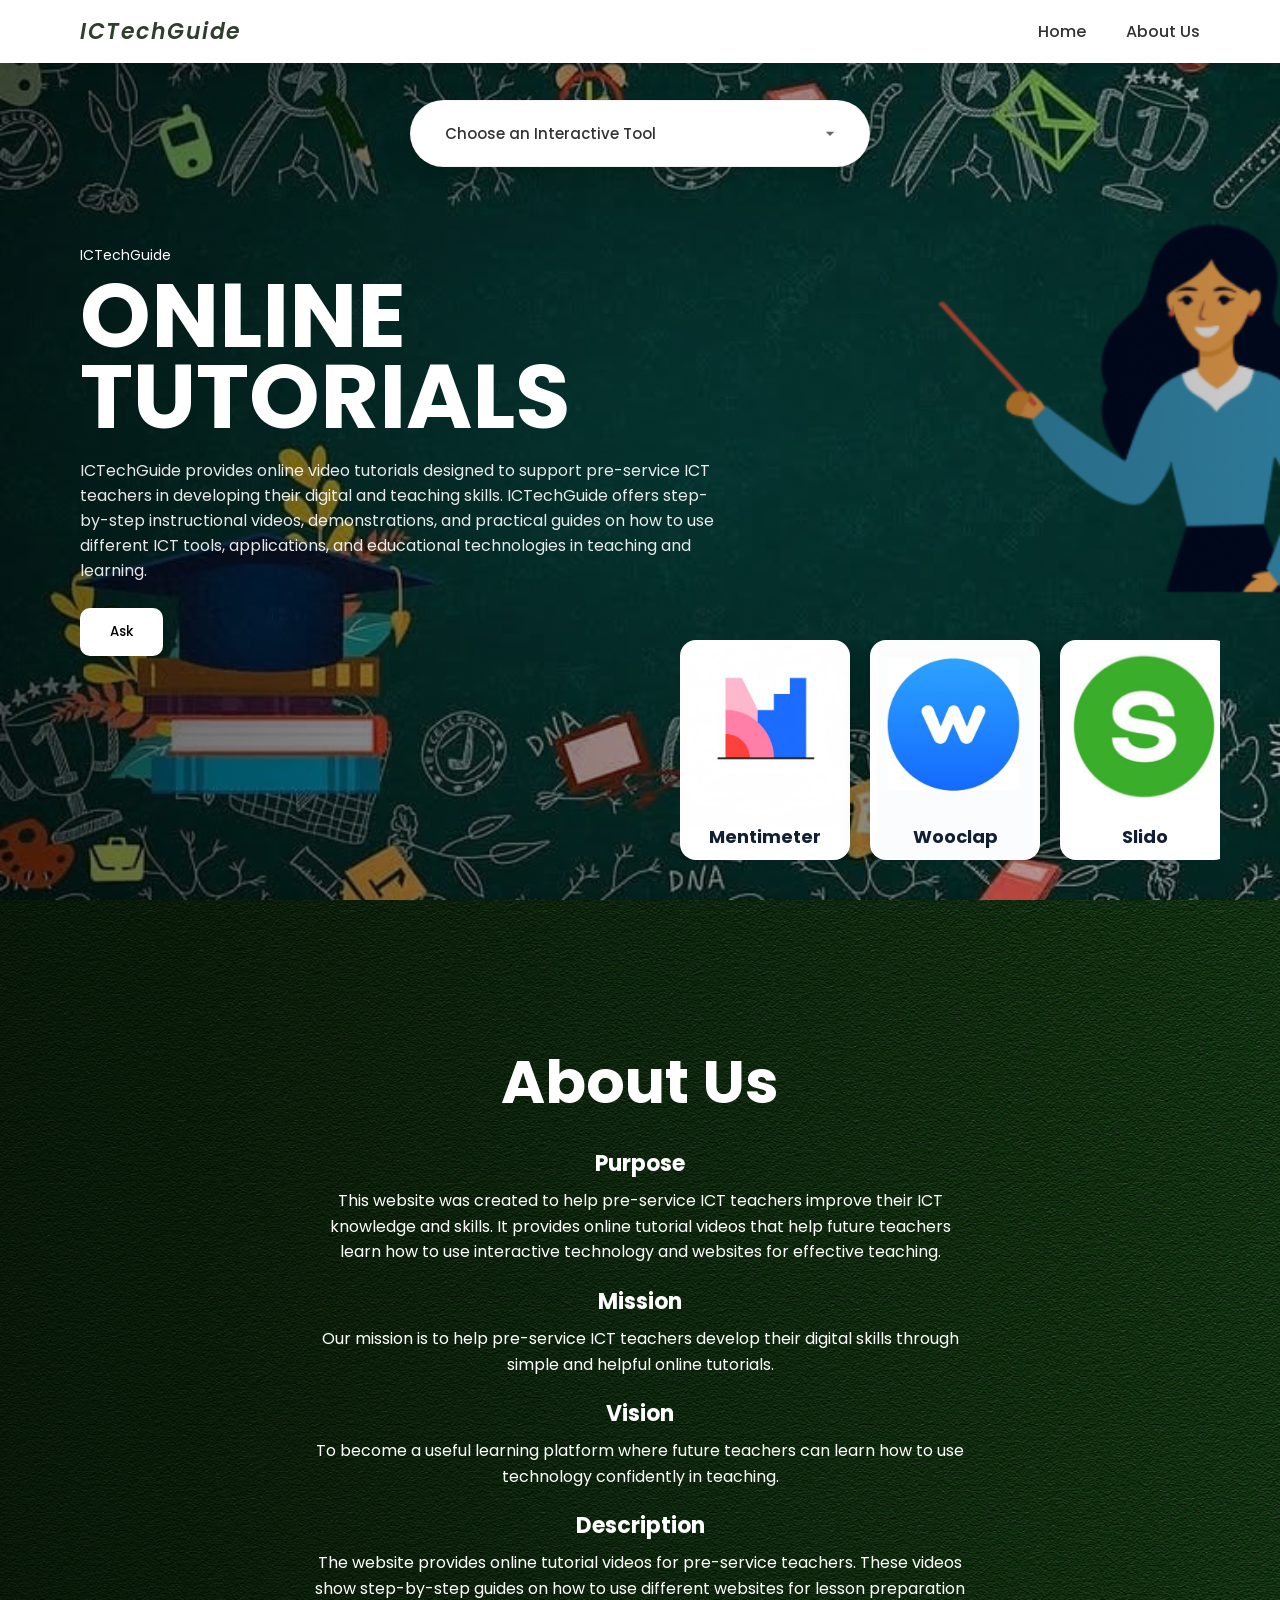
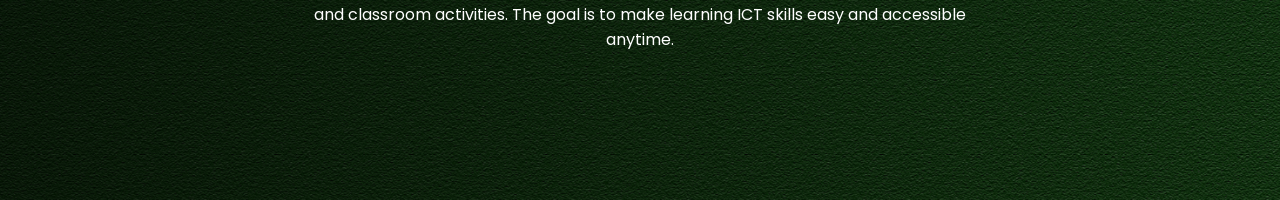
==== index.html @ 964ff28b "Update index.html" ====
<!DOCTYPE html>
<html lang="en">
<head>
<meta charset="UTF-8">
<meta name="viewport" content="width=device-width, initial-scale=1.0">
<title>ICTechGuide</title>

<link href="https://fonts.googleapis.com/css2?family=Poppins:wght@300;400;500;600;700&display=swap" rel="stylesheet">

<style>

*{
margin:0;
padding:0;
box-sizing:border-box;
font-family:'Poppins',sans-serif;
}

body{
background:#fff;
}

.header{
width:100%;
background:white;
position:fixed;
top:0;
left:0;
z-index:1000;
box-shadow:0 2px 10px rgba(0,0,0,0.1);
}

.nav{
display:flex;
justify-content:space-between;
align-items:center;
max-width:1200px;
margin:auto;
padding:15px 40px;
}

.nav-links{
display:flex;
gap:40px;
list-style:none;
}

.nav-links a{
text-decoration:none;
color:#333;
font-weight:500;
}

.nav-actions{
display:flex;
gap:10px;
}

.logo{
display:flex;
align-items:center;
font-weight:600;
font-size:20px;
gap:10px;
}

.btn-outline{
padding:8px 18px;
border:1px solid #ccc;
border-radius:8px;
background:white;
cursor:pointer;
}

.btn-dark{
padding:8px 18px;
border:none;
border-radius:8px;
background:#2f3e2f;
color:white;
cursor:pointer;
}

/* HERO SECTION */

.hero{
height:100vh;
background-image:url('homebg.png');
background-size:cover;
background-position:center;
background-repeat:no-repeat;
position:relative;
display:flex;
align-items:center;
}

.overlay{
position:absolute;
top:0;
left:0;
width:100%;
height:100%;
background:linear-gradient(to right, rgba(0,0,0,0.6), rgba(0,0,0,0.2));
}

.hero-content{
position:relative;
color:white;
max-width:650px;
margin-left:80px;
}

.location{
display:flex;
align-items:center;
gap:10px;
margin-bottom:10px;
font-size:14px;
}

.hero h1{
font-size:90px;
line-height:0.9;
font-weight:700;
margin-bottom:20px;
}

.hero p{
font-size:16px;
opacity:0.9;
margin-bottom:25px;
}

.explore-btn{
background:white;
color:black;
padding:14px 30px;
border:none;
border-radius:10px;
font-weight:500;
cursor:pointer;
}


/* SEARCH BAR */

.search-bar{
position:absolute;
top:100px;
left:50%;
transform:translateX(-50%);
background:white;
padding:12px 20px;
border-radius:40px;
width:460px;
display:flex;
align-items:center;
box-shadow:0 12px 30px rgba(0,0,0,0.15);
border:1px solid rgba(0,0,0,0.05);
}

/* SELECT DROPDOWN */

.search-bar select{
border:none;
outline:none;
width:100%;
font-size:15px;
background:white;
cursor:pointer;
padding:10px 14px;
border-radius:40px;
color:#333;
font-weight:500;
appearance:none;
background-image:url("data:image/svg+xml;utf8,<svg fill='%23666' height='20' viewBox='0 0 20 20' width='20' xmlns='http://www.w3.org/2000/svg'><path d='M5.25 7.5L10 12.25L14.75 7.5'/></svg>");
background-repeat:no-repeat;
background-position:right 10px center;
background-size:18px;
}

/* subtle hover */

.search-bar select:hover{
background-color:#f7f7f7;
}

/* focus effect */

.search-bar select:focus{
background-color:#f9f9f9;
}



/* DESTINATION CARDS */

.cards{
position:absolute;
bottom:40px;
right:60px;
display:flex;
gap:20px;
}

.card{
width:170px;
height:220px;
border-radius:16px;
overflow:hidden;
position:relative;
box-shadow:0 10px 25px rgba(0,0,0,0.4);
}

.card-link{
text-decoration:none;
color:inherit;
display:block;
}

.card img{
width:100%;
height:100%;
object-fit:cover;
}

.card-info{
position:absolute;
bottom:10px;
left:50%;
transform:translateX(-50%);
color:white;
font-size:14px;
text-align:center;
}

.card-info h4{
font-size:18px;
color:#111F35;
}
.cards{
position:absolute;
bottom:40px;
right:60px;
width:540px; /* desktop shows 3 cards */
overflow:hidden;
}

.cards-track{
display:flex;
gap:20px;
width:max-content;
animation:slideCards 25s linear infinite;
}

.card{
flex:0 0 calc(33.333% - 14px); /* 3 cards */
height:220px;
border-radius:16px;
overflow:hidden;
position:relative;
box-shadow:0 10px 25px rgba(0,0,0,0.4);
}

@keyframes slideCards{
0%{
transform:translateX(0);
}

100%{
transform:translateX(-50%);
}
}
.logo-text{
font-style: italic;
font-weight: 600;
font-size: 22px;
letter-spacing: 1.5px;
color: #2f3e2f;
transition: 0.3s;
}

/* subtle hover effect */
.logo-text:hover{
color: #4f6b4f;
}
/* TABLET */
@media (max-width: 992px){

.cards{
width:360px; /* 2 cards visible */
right:40px;
}

.card{
flex:0 0 calc(50% - 10px); /* 2 cards */
height:200px;
}

.hero h1{
font-size:60px;
}

.hero-content{
margin-left:40px;
}

}

/* MOBILE */
@media (max-width: 600px){

.cards{
width:180px; /* 1 card visible */
right:20px;
bottom:20px;
}

.card{
flex:0 0 100%; /* 1 card */
height:200px;
}

.hero h1{
font-size:40px;
}

.hero-content{
margin-left:20px;
}

.search-bar{
width:90%;
}

}

/* ABOUT SECTION */

.about{
height:100vh;
background-image:url('aboutus.png');
background-size:cover;
background-position:center;
background-repeat:no-repeat;
position:relative;
display:flex;
align-items:center;
justify-content:center;
text-align:center;
}

.about-overlay{
position:absolute;
top:0;
left:0;
width:100%;
height:100%;
background:linear-gradient(to right, rgba(0,0,0,0.6), rgba(0,0,0,0.2));
}

.about-content{
position:relative;
color:white;
max-width:700px;
text-align:center;
margin:0 auto;
padding:20px;
}

.about-content h1{
font-size:60px;
margin-bottom:20px;
}

.about-content h2{
margin-top:20px;
margin-bottom:8px;
font-size:22px;
}

.about-content p{
font-size:16px;
line-height:1.6;
margin-bottom:10px;
}

.map{
grid-column:span 2;
border-radius:12px;
overflow:hidden;
}

.map iframe{
width:100%;
height:200px;
border:none;
}

/* =========================
   ABOUT SECTION RESPONSIVE
========================= */

/* Tablet */
@media (max-width: 992px){

.about-content h1{
font-size:45px;
}

.about-content{
max-width:600px;
padding:30px;
}

.about-content p{
font-size:15px;
}

}

/* Mobile */
@media (max-width: 600px){

.about{
height:auto;
padding:80px 20px;
}

.about-content h1{
font-size:36px;
}

.about-content h2{
font-size:20px;
}

.about-content p{
font-size:14px;
}

.map iframe{
height:180px;
}
/* MOBILE NAVIGATION LAYOUT */
.nav{
flex-direction:column;
align-items:center;
gap:8px;
}

.logo{
justify-content:center;
}

.nav-links{
justify-content:center;
gap:20px;
}
}
</style>
</head>

<body>
<header class="header">
<nav class="nav">

<div class="logo">
<span class="logo-text">ICTechGuide</span>
</div>

<ul class="nav-links">
<li><a href="index.html">Home</a></li>
<li><a href="#about">About Us</a></li>
</ul>
</nav>
</header>
<section class="hero">
<div class="about-overlay"></div>

<div class="search-bar">
<select id="appDropdown">
<option selected disabled>Choose an Interactive Tool</option>

<option value="mentimeter.html">Mentimeter — Live polls & quizzes</option>
<option value="wooclap.html">Wooclap — Interactive classroom engagement</option>
<option value="slido.html">Slido — Q&A, polls & surveys</option>
<option value="genially.html">Genially — Interactive presentations</option>
<option value="blooket.html">Blooket — Quizzes and review</option>

</select>
</div>

<div class="hero-content">

<div class="location">
ICTechGuide
</div>

<h1>ONLINE<br>TUTORIALS</h1>

<p>
ICTechGuide provides online video tutorials designed to support pre-service ICT teachers in developing their digital and teaching skills. ICTechGuide offers step-by-step instructional videos, demonstrations, and practical guides on how to use different ICT tools, applications, and educational technologies in teaching and learning.
</p>
<a href="#contact">
<button class="explore-btn">Ask</button>
</a>

</div>



<div class="cards">
<div class="cards-track">

<!-- ORIGINAL -->


<a href="mentimeter.html" class="card-link">
<div class="card">
<img src="mentimeter.jpg">
<div class="card-info"><h4>Mentimeter</h4></div>
</div>
</a>

<a href="wooclap.html" class="card-link">
<div class="card">
<img src="wooclap.jpg">
<div class="card-info"><h4>Wooclap</h4></div>
</div>
</a>

<a href="slido.html" class="card-link">
<div class="card">
<img src="slido.jpg">
<div class="card-info"><h4>Slido</h4></div>
</div>
</a>

<a href="genially.html" class="card-link">
<div class="card">
<img src="genially.jpg">
<div class="card-info"><h4>Genially</h4></div>
</div>
</a>

<a href="blooket.html" class="card-link">
<div class="card">
<img src="blooket.jpg">
<div class="card-info"><h4>Blooket</h4></div>
</div>
</a>





























<!-- DUPLICATE FOR SEAMLESS LOOP -->

<a href="mentimeter.html" class="card-link">
<div class="card">
<img src="mentimeter.jpg">
<div class="card-info"><h4>Mentimeter</h4></div>
</div>
</a>

<a href="wooclap.html" class="card-link">
<div class="card">
<img src="wooclap.jpg">
<div class="card-info"><h4>Wooclap</h4></div>
</div>
</a>

<a href="slido.html" class="card-link">
<div class="card">
<img src="slido.jpg">
<div class="card-info"><h4>Slido</h4></div>
</div>
</a>

<a href="genially.html" class="card-link">
<div class="card">
<img src="genially.jpg">
<div class="card-info"><h4>Genially</h4></div>
</div>
</a>

<a href="edpuzzle.html" class="card-link">
<div class="card">
<img src="edpuzzle.jpg">
<div class="card-info"><h4>Edpuzzle</h4></div>
</div>
</a>

</div>
</div>

</section>



<section class="about" id="about">


<div class="about-overlay"></div>

<div class="about-content">

<h1>About Us</h1>

<h2>Purpose</h2>
<p>
This website was created to help pre-service ICT teachers improve their ICT knowledge and skills.
It provides online tutorial videos that help future teachers learn how to use interactive technology
and websites for effective teaching.
</p>

<h2>Mission</h2>
<p>
Our mission is to help pre-service ICT teachers develop their digital skills through simple
and helpful online tutorials.
</p>

<h2>Vision</h2>
<p>
To become a useful learning platform where future teachers can learn how to use technology
confidently in teaching.
</p>

<h2>Description</h2>
<p>
The website provides online tutorial videos for pre-service teachers. These videos show
step-by-step guides on how to use different websites for lesson preparation and classroom
activities. The goal is to make learning ICT skills easy and accessible anytime.
</p>

</div>

</section>

</script>

</html>
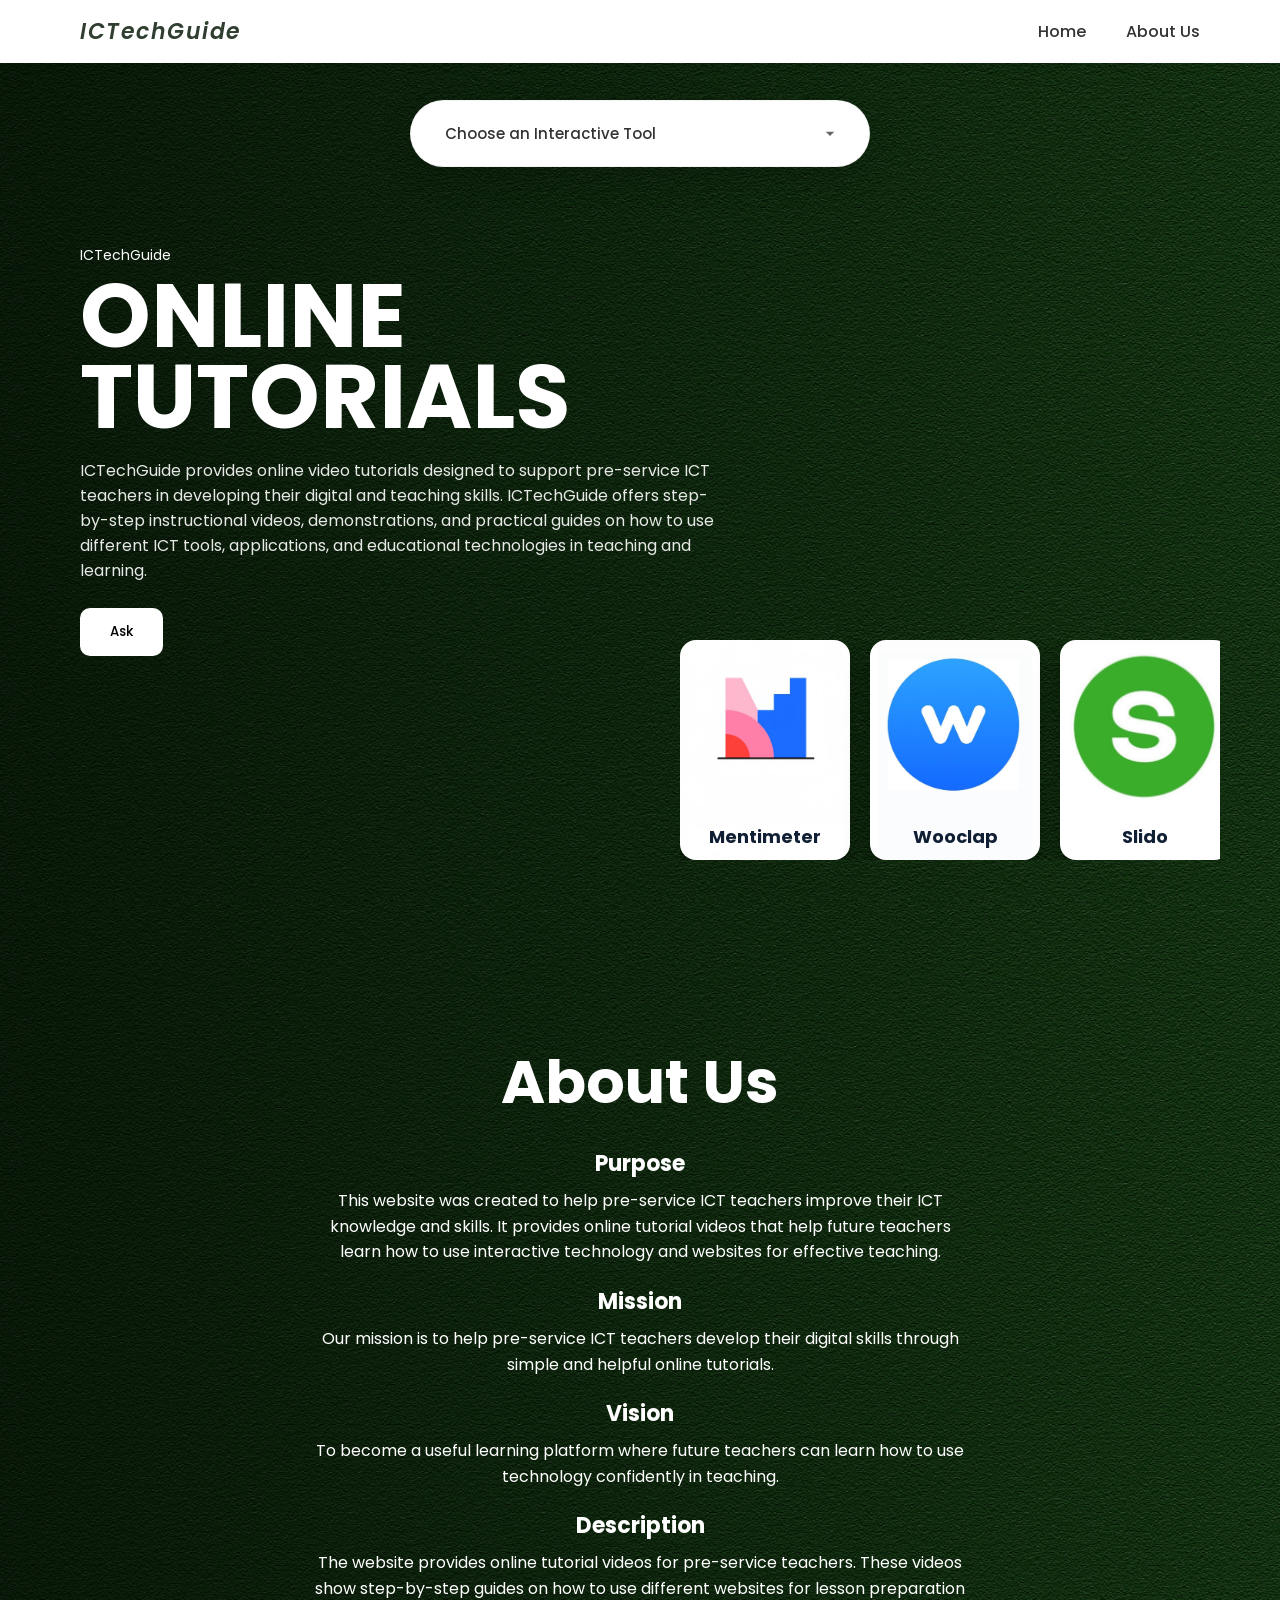
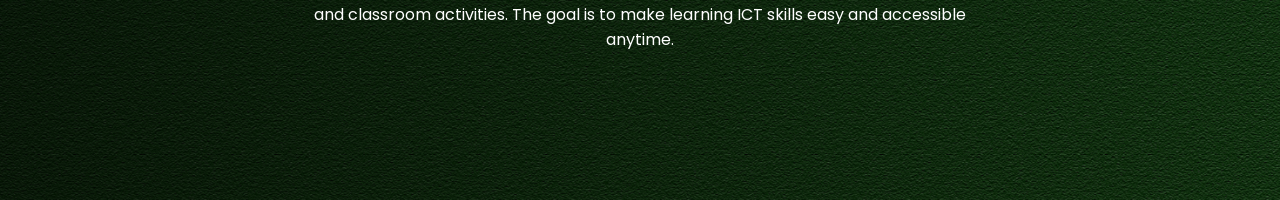
==== commit 4970a59e: "Update index.html" ====
--- a/index.html
+++ b/index.html
@@ -85,7 +85,7 @@
 
 .hero{
 height:100vh;
-background-image:url('homebg.png');
+background-image:url('aboutus.png');
 background-size:cover;
 background-position:center;
 background-repeat:no-repeat;
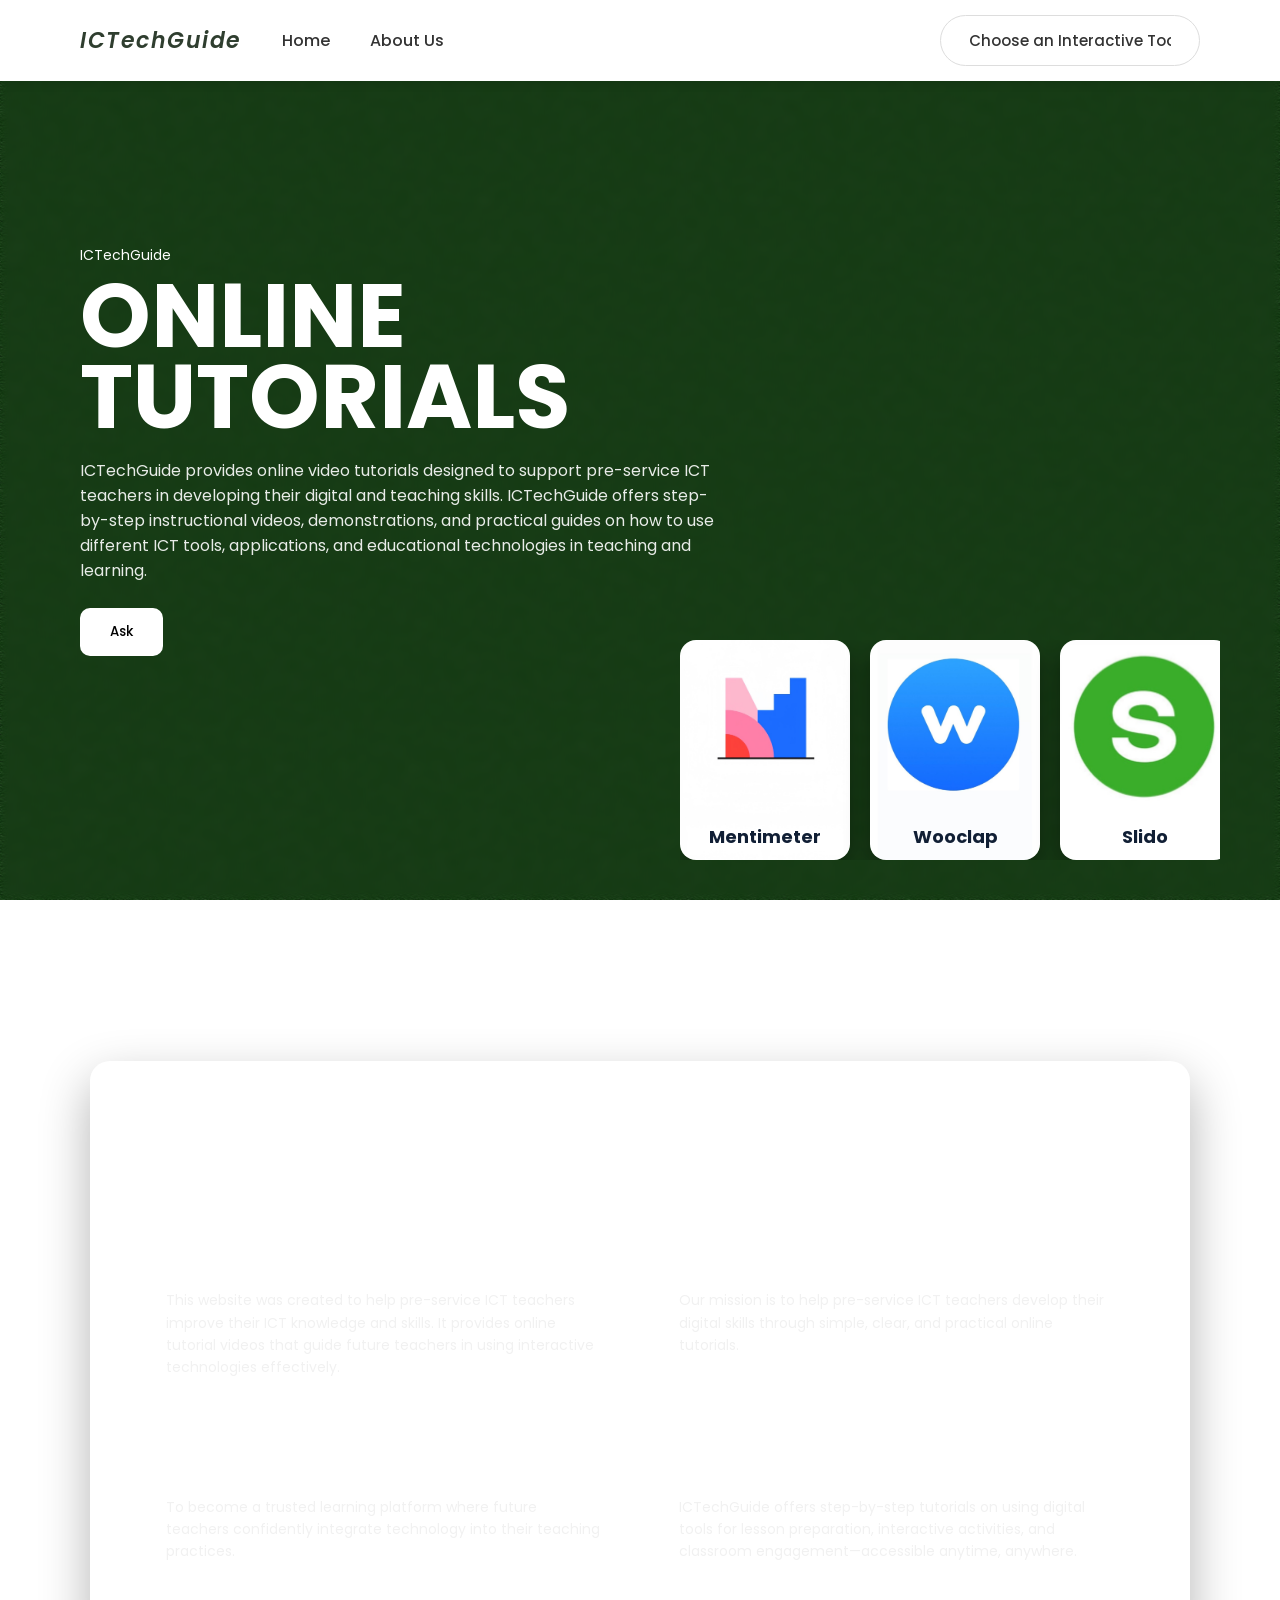
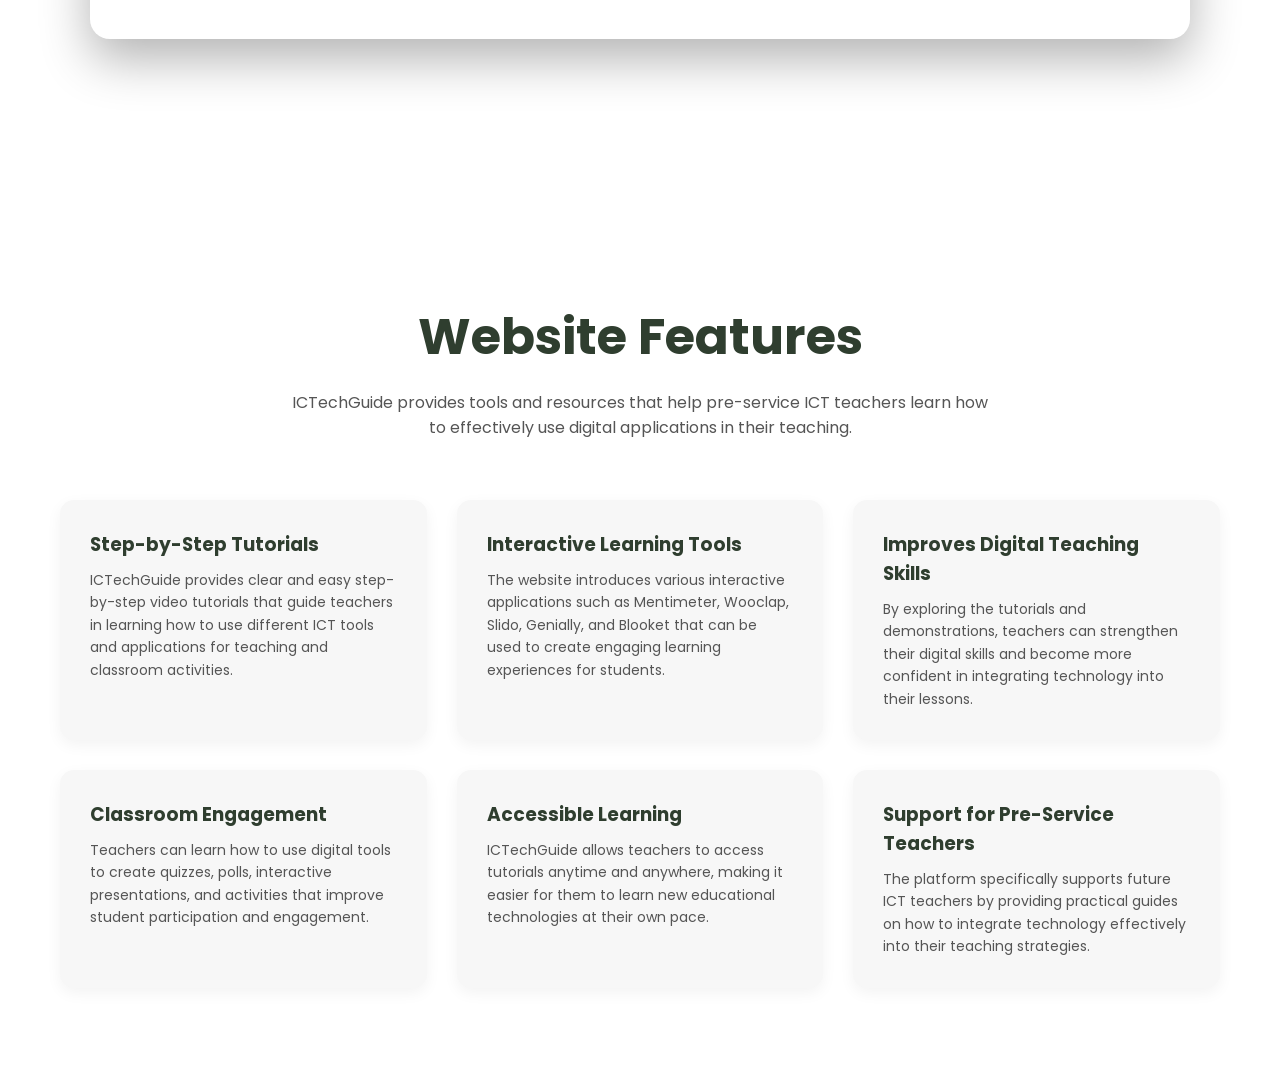
==== commit b45d0d71: "Update index.html" ====
--- a/index.html
+++ b/index.html
@@ -32,11 +32,11 @@
 
 .nav{
 display:flex;
-justify-content:space-between;
 align-items:center;
 max-width:1200px;
 margin:auto;
 padding:15px 40px;
+gap:40px;
 }
 
 .nav-links{
@@ -56,91 +56,40 @@
 gap:10px;
 }
 
-.logo{
+.nav-actions{
+margin-left:auto;
 display:flex;
 align-items:center;
-font-weight:600;
-font-size:20px;
-gap:10px;
-}
-
-.btn-outline{
-padding:8px 18px;
-border:1px solid #ccc;
-border-radius:8px;
+}
+
+.nav-actions .search-bar{
+position:relative;
+top:auto;
+left:auto;
+transform:none;
+width:260px;
+padding:6px 14px;
+border-radius:30px;
+box-shadow:none;
+border:1px solid #ddd;
+}
+
+.nav-actions select{
+font-size:14px;
+padding:6px 10px;
+}
+
+.nav-actions .search-bar{
+position:relative;
 background:white;
-cursor:pointer;
-}
-
-.btn-dark{
-padding:8px 18px;
-border:none;
-border-radius:8px;
-background:#2f3e2f;
-color:white;
-cursor:pointer;
-}
-
-/* HERO SECTION */
-
-.hero{
-height:100vh;
-background-image:url('aboutus.png');
-background-size:cover;
-background-position:center;
-background-repeat:no-repeat;
-position:relative;
+width:260px;
+padding:4px 14px;
+border-radius:30px;
+border:1px solid #ddd;
 display:flex;
 align-items:center;
-}
-
-.overlay{
-position:absolute;
-top:0;
-left:0;
-width:100%;
-height:100%;
-background:linear-gradient(to right, rgba(0,0,0,0.6), rgba(0,0,0,0.2));
-}
-
-.hero-content{
-position:relative;
-color:white;
-max-width:650px;
-margin-left:80px;
-}
-
-.location{
-display:flex;
-align-items:center;
-gap:10px;
-margin-bottom:10px;
-font-size:14px;
-}
-
-.hero h1{
-font-size:90px;
-line-height:0.9;
-font-weight:700;
-margin-bottom:20px;
-}
-
-.hero p{
-font-size:16px;
-opacity:0.9;
-margin-bottom:25px;
-}
-
-.explore-btn{
-background:white;
-color:black;
-padding:14px 30px;
-border:none;
-border-radius:10px;
-font-weight:500;
-cursor:pointer;
-}
-
+box-shadow:none;
+}
 
 /* SEARCH BAR */
 
@@ -173,7 +122,6 @@
 color:#333;
 font-weight:500;
 appearance:none;
-background-image:url("data:image/svg+xml;utf8,<svg fill='%23666' height='20' viewBox='0 0 20 20' width='20' xmlns='http://www.w3.org/2000/svg'><path d='M5.25 7.5L10 12.25L14.75 7.5'/></svg>");
 background-repeat:no-repeat;
 background-position:right 10px center;
 background-size:18px;
@@ -191,6 +139,93 @@
 background-color:#f9f9f9;
 }
 
+
+.logo{
+display:flex;
+align-items:center;
+font-weight:600;
+font-size:20px;
+gap:10px;
+}
+
+.btn-outline{
+padding:8px 18px;
+border:1px solid #ccc;
+border-radius:8px;
+background:white;
+cursor:pointer;
+}
+
+.btn-dark{
+padding:8px 18px;
+border:none;
+border-radius:8px;
+background:#2f3e2f;
+color:white;
+cursor:pointer;
+}
+
+
+
+/* HERO SECTION */
+
+.hero{
+height:100vh;
+background-image:url('aboutus.png');
+background-size:cover;
+background-position:center;
+background-repeat:no-repeat;
+position:relative;
+display:flex;
+align-items:center;
+}
+
+.overlay{
+position:absolute;
+top:0;
+left:0;
+width:100%;
+height:100%;
+background:linear-gradient(to right, rgba(0,0,0,0.6), rgba(0,0,0,0.2));
+}
+
+.hero-content{
+position:relative;
+color:white;
+max-width:650px;
+margin-left:80px;
+}
+
+.location{
+display:flex;
+align-items:center;
+gap:10px;
+margin-bottom:10px;
+font-size:14px;
+}
+
+.hero h1{
+font-size:90px;
+line-height:0.9;
+font-weight:700;
+margin-bottom:20px;
+}
+
+.hero p{
+font-size:16px;
+opacity:0.9;
+margin-bottom:25px;
+}
+
+.explore-btn{
+background:white;
+color:black;
+padding:14px 30px;
+border:none;
+border-radius:10px;
+font-weight:500;
+cursor:pointer;
+}
 
 
 /* DESTINATION CARDS */
@@ -335,11 +370,13 @@
 
 }
 
-/* ABOUT SECTION */
+/* =========================
+   AESTHETIC ABOUT SECTION
+========================= */
 
 .about{
-height:100vh;
-background-image:url('aboutus.png');
+min-height:100vh;
+background-image:url('sababa1.png');
 background-size:cover;
 background-position:center;
 background-repeat:no-repeat;
@@ -347,56 +384,89 @@
 display:flex;
 align-items:center;
 justify-content:center;
-text-align:center;
-}
-
+padding:100px 20px;
+}
+
+/* darker + softer overlay */
 .about-overlay{
 position:absolute;
 top:0;
 left:0;
 width:100%;
 height:100%;
-background:linear-gradient(to right, rgba(0,0,0,0.6), rgba(0,0,0,0.2));
-}
-
+background:linear-gradient(135deg, rgba(0,0,0,0.4));
+backdrop-filter:blur(4px);
+}
+
+/* MAIN GLASS CONTAINER */
 .about-content{
 position:relative;
 color:white;
-max-width:700px;
+max-width:1100px;
+width:100%;
+padding:50px;
+border-radius:20px;
+background:rgba(255,255,255,0.08);
+backdrop-filter:blur(12px);
+box-shadow:0 20px 50px rgba(0,0,0,0.3);
+}
+
+/* TITLE */
+.about-content h1{
 text-align:center;
-margin:0 auto;
-padding:20px;
+font-size:48px;
+margin-bottom:40px;
+letter-spacing:1px;
+}
+
+/* GRID LAYOUT */
+.about-grid{
+display:grid;
+grid-template-columns:repeat(2,1fr);
+gap:25px;
+}
+
+/* INDIVIDUAL CARDS */
+.about-card{
+background:rgba(255,255,255,0.12);
+padding:25px;
+border-radius:16px;
+transition:0.3s;
+border:1px solid rgba(255,255,255,0.15);
+}
+
+.about-card:hover{
+transform:translateY(-5px);
+background:rgba(255,255,255,0.18);
+}
+
+/* TEXT */
+.about-card h2{
+font-size:20px;
+margin-bottom:10px;
+color:#ffffff;
+}
+
+.about-card p{
+font-size:14px;
+line-height:1.6;
+color:#f1f1f1;
+}
+
+/* RESPONSIVE */
+@media(max-width:768px){
+.about-grid{
+grid-template-columns:1fr;
+}
+
+.about-content{
+padding:30px 20px;
 }
 
 .about-content h1{
-font-size:60px;
-margin-bottom:20px;
-}
-
-.about-content h2{
-margin-top:20px;
-margin-bottom:8px;
-font-size:22px;
-}
-
-.about-content p{
-font-size:16px;
-line-height:1.6;
-margin-bottom:10px;
-}
-
-.map{
-grid-column:span 2;
-border-radius:12px;
-overflow:hidden;
-}
-
-.map iframe{
-width:100%;
-height:200px;
-border:none;
-}
-
+font-size:32px;
+}
+}
 /* =========================
    ABOUT SECTION RESPONSIVE
 ========================= */
@@ -439,24 +509,94 @@
 font-size:14px;
 }
 
-.map iframe{
-height:180px;
-}
-/* MOBILE NAVIGATION LAYOUT */
-.nav{
-flex-direction:column;
-align-items:center;
-gap:8px;
-}
-
-.logo{
-justify-content:center;
-}
-
-.nav-links{
-justify-content:center;
-gap:20px;
-}
+}
+/* FEATURES SECTION */
+
+.features{
+padding:100px 60px;
+background:#ffffff;
+}
+
+.features-container{
+max-width:1200px;
+margin:auto;
+text-align:center;
+}
+
+.features-title{
+font-size:50px;
+color:#2f3e2f;
+margin-bottom:15px;
+}
+
+.features-subtitle{
+max-width:700px;
+margin:auto;
+margin-bottom:60px;
+color:#555;
+font-size:16px;
+}
+
+.features-grid{
+display:grid;
+grid-template-columns:repeat(3,1fr);
+gap:30px;
+}
+
+.feature-card{
+background:#f7f7f7;
+padding:30px;
+border-radius:14px;
+text-align:left;
+transition:0.3s;
+box-shadow:0 5px 15px rgba(0,0,0,0.05);
+}
+
+.feature-card:hover{
+transform:translateY(-5px);
+box-shadow:0 12px 25px rgba(0,0,0,0.1);
+}
+
+.feature-card h3{
+margin-bottom:10px;
+color:#2f3e2f;
+}
+
+.feature-card p{
+font-size:14px;
+color:#555;
+line-height:1.6;
+}
+
+
+/* RESPONSIVE */
+
+@media(max-width:992px){
+
+.features-grid{
+grid-template-columns:repeat(2,1fr);
+}
+
+.features-title{
+font-size:40px;
+}
+
+}
+
+@media(max-width:600px){
+
+.features{
+padding:80px 20px;
+}
+
+.features-grid{
+grid-template-columns:1fr;
+}
+
+.features-title{
+font-size:32px;
+}
+
 }
 </style>
 </head>
@@ -473,10 +613,7 @@
 <li><a href="index.html">Home</a></li>
 <li><a href="#about">About Us</a></li>
 </ul>
-</nav>
-</header>
-<section class="hero">
-<div class="about-overlay"></div>
+<div class="nav-actions">
 
 <div class="search-bar">
 <select id="appDropdown">
@@ -491,6 +628,12 @@
 </select>
 </div>
 
+</div>
+</nav>
+</header>
+<section class="hero">
+<div class="about-overlay"></div>
+
 <div class="hero-content">
 
 <div class="location">
@@ -620,49 +763,135 @@
 </div>
 
 </section>
-
-
-
 <section class="about" id="about">
 
-
 <div class="about-overlay"></div>
 
 <div class="about-content">
 
-<h1>About Us</h1>
-
+<h1>About ICTechGuide</h1>
+
+<div class="about-grid">
+
+<div class="about-card">
 <h2>Purpose</h2>
 <p>
 This website was created to help pre-service ICT teachers improve their ICT knowledge and skills.
-It provides online tutorial videos that help future teachers learn how to use interactive technology
-and websites for effective teaching.
-</p>
-
+It provides online tutorial videos that guide future teachers in using interactive technologies effectively.
+</p>
+</div>
+
+<div class="about-card">
 <h2>Mission</h2>
 <p>
-Our mission is to help pre-service ICT teachers develop their digital skills through simple
-and helpful online tutorials.
-</p>
-
+Our mission is to help pre-service ICT teachers develop their digital skills through simple,
+clear, and practical online tutorials.
+</p>
+</div>
+
+<div class="about-card">
 <h2>Vision</h2>
 <p>
-To become a useful learning platform where future teachers can learn how to use technology
-confidently in teaching.
-</p>
-
+To become a trusted learning platform where future teachers confidently integrate technology
+into their teaching practices.
+</p>
+</div>
+
+<div class="about-card">
 <h2>Description</h2>
 <p>
-The website provides online tutorial videos for pre-service teachers. These videos show
-step-by-step guides on how to use different websites for lesson preparation and classroom
-activities. The goal is to make learning ICT skills easy and accessible anytime.
-</p>
+ICTechGuide offers step-by-step tutorials on using digital tools for lesson preparation,
+interactive activities, and classroom engagement—accessible anytime, anywhere.
+</p>
+</div>
+
+</div>
 
 </div>
 
 </section>
 
+
+<section class="features">
+
+<div class="features-container">
+
+<h1 class="features-title">Website Features</h1>
+<p class="features-subtitle">
+ICTechGuide provides tools and resources that help pre-service ICT teachers
+learn how to effectively use digital applications in their teaching.
+</p>
+
+<div class="features-grid">
+
+<div class="feature-card">
+<h3>Step-by-Step Tutorials</h3>
+<p>
+ICTechGuide provides clear and easy step-by-step video tutorials that guide
+teachers in learning how to use different ICT tools and applications for
+teaching and classroom activities.
+</p>
+</div>
+
+<div class="feature-card">
+<h3>Interactive Learning Tools</h3>
+<p>
+The website introduces various interactive applications such as Mentimeter,
+Wooclap, Slido, Genially, and Blooket that can be used to create engaging
+learning experiences for students.
+</p>
+</div>
+
+<div class="feature-card">
+<h3>Improves Digital Teaching Skills</h3>
+<p>
+By exploring the tutorials and demonstrations, teachers can strengthen their
+digital skills and become more confident in integrating technology into their
+lessons.
+</p>
+</div>
+
+<div class="feature-card">
+<h3>Classroom Engagement</h3>
+<p>
+Teachers can learn how to use digital tools to create quizzes, polls,
+interactive presentations, and activities that improve student participation
+and engagement.
+</p>
+</div>
+
+<div class="feature-card">
+<h3>Accessible Learning</h3>
+<p>
+ICTechGuide allows teachers to access tutorials anytime and anywhere,
+making it easier for them to learn new educational technologies at their
+own pace.
+</p>
+</div>
+
+<div class="feature-card">
+<h3>Support for Pre-Service Teachers</h3>
+<p>
+The platform specifically supports future ICT teachers by providing practical
+guides on how to integrate technology effectively into their teaching
+strategies.
+</p>
+</div>
+
+</div>
+
+</div>
+
+</section>
+</body>
+<script src="https://cdn.jsdelivr.net/npm/@emailjs/browser@3/dist/email.min.js"></script>
+<script>
+  document.getElementById("appDropdown").addEventListener("change", function() {
+    const selectedPage = this.value;
+    if (selectedPage) {
+      window.location.href = selectedPage;
+    }
+  });
 </script>
 
 </html>
-
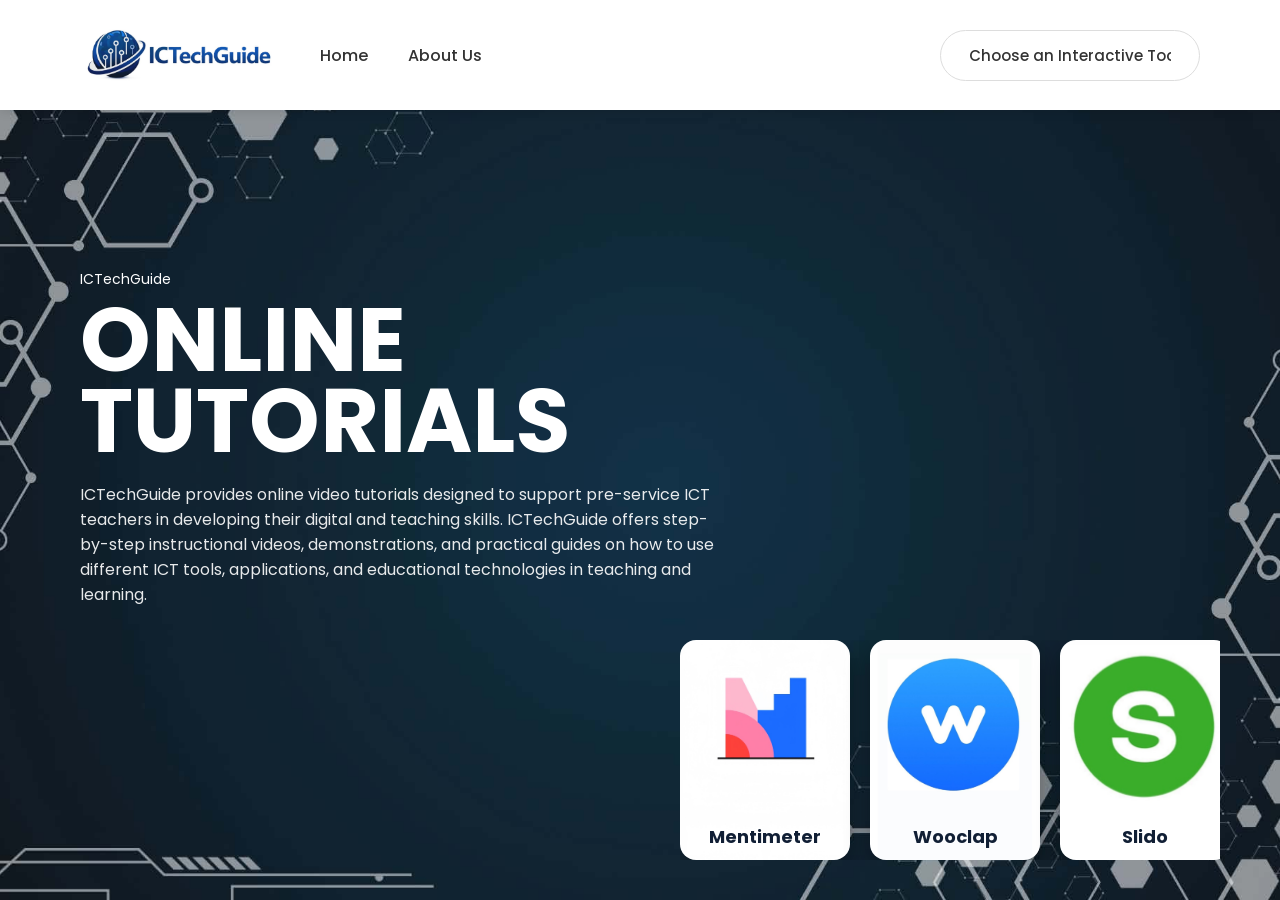
==== commit b00b5469: "Add files via upload" ====
--- a/index.html
+++ b/index.html
@@ -16,8 +16,9 @@
 font-family:'Poppins',sans-serif;
 }
 
-body{
-background:#fff;
+   body {
+  background: url('candidate3.jpg') no-repeat center center fixed;
+  background-size: cover;
 }
 
 .header{
@@ -171,8 +172,6 @@
 
 .hero{
 height:100vh;
-background-image:url('aboutus.png');
-background-size:cover;
 background-position:center;
 background-repeat:no-repeat;
 position:relative;
@@ -180,14 +179,7 @@
 align-items:center;
 }
 
-.overlay{
-position:absolute;
-top:0;
-left:0;
-width:100%;
-height:100%;
-background:linear-gradient(to right, rgba(0,0,0,0.6), rgba(0,0,0,0.2));
-}
+
 
 .hero-content{
 position:relative;
@@ -240,9 +232,10 @@
 
 .card{
 width:170px;
-height:220px;
+height:920px;
 border-radius:16px;
-overflow:hidden;
+  overflow:visible;     /* was hidden */
+  transform-origin:center;
 position:relative;
 box-shadow:0 10px 25px rgba(0,0,0,0.4);
 }
@@ -251,6 +244,23 @@
 text-decoration:none;
 color:inherit;
 display:block;
+}
+
+/* smooth animation */
+.card{
+  transition: transform .35s ease, box-shadow .35s ease;
+}
+
+/* hovered card becomes dominant */
+.card:hover{
+  transform: scale(1.25);
+  box-shadow: 0 30px 65px rgba(0,0,0,0.7);
+  z-index: 50;
+}
+
+/* optional: pause slider so the grow is visible */
+.cards:hover .cards-track{
+  animation-play-state: paused;
 }
 
 .card img{
@@ -282,10 +292,11 @@
 }
 
 .cards-track{
-display:flex;
-gap:20px;
-width:max-content;
-animation:slideCards 25s linear infinite;
+  display:flex;
+  gap:20px;
+  width:max-content;
+  animation:slideCards 25s linear infinite;
+  overflow:visible;
 }
 
 .card{
@@ -376,7 +387,7 @@
 
 .about{
 min-height:100vh;
-background-image:url('sababa1.png');
+background-image:url('home2.png');
 background-size:cover;
 background-position:center;
 background-repeat:no-repeat;
@@ -385,17 +396,6 @@
 align-items:center;
 justify-content:center;
 padding:100px 20px;
-}
-
-/* darker + softer overlay */
-.about-overlay{
-position:absolute;
-top:0;
-left:0;
-width:100%;
-height:100%;
-background:linear-gradient(135deg, rgba(0,0,0,0.4));
-backdrop-filter:blur(4px);
 }
 
 /* MAIN GLASS CONTAINER */
@@ -598,6 +598,49 @@
 }
 
 }
+/* Mobile responsiveness */
+@media (max-width: 768px) {
+  .content-row {
+    flex-direction: column;
+  }
+
+  .content-row.reverse {
+    flex-direction: column;
+  }
+
+  .text-content {
+    text-align: center;
+  }
+}
+@media (max-width: 600px) {
+
+  .nav {
+    flex-direction: column;
+    align-items: center;
+  }
+
+  .nav-actions {
+    width: 100%;
+    justify-content: center;
+    margin-top: 10px;
+  }
+
+  .nav-actions .search-bar {
+    width: 90%;
+    max-width: 320px;
+  }
+
+}
+@media (max-width: 600px) {
+  .hero {
+    margin-top: 100px; /* pushes content below header */
+  }
+}
+.logomo {
+  width: 200px;        /* adjust size */
+  height: 80px;
+  object-fit: contain;
+}
 </style>
 </head>
 
@@ -606,12 +649,12 @@
 <nav class="nav">
 
 <div class="logo">
-<span class="logo-text">ICTechGuide</span>
+<img src="logomo.jpg" alt="ICTechGuide Logo" class="logomo">
 </div>
 
 <ul class="nav-links">
 <li><a href="index.html">Home</a></li>
-<li><a href="#about">About Us</a></li>
+<li><a href="about.html">About Us</a></li>
 </ul>
 <div class="nav-actions">
 
@@ -645,9 +688,6 @@
 <p>
 ICTechGuide provides online video tutorials designed to support pre-service ICT teachers in developing their digital and teaching skills. ICTechGuide offers step-by-step instructional videos, demonstrations, and practical guides on how to use different ICT tools, applications, and educational technologies in teaching and learning.
 </p>
-<a href="#contact">
-<button class="explore-btn">Ask</button>
-</a>
 
 </div>
 
@@ -760,126 +800,6 @@
 </a>
 
 </div>
-</div>
-
-</section>
-<section class="about" id="about">
-
-<div class="about-overlay"></div>
-
-<div class="about-content">
-
-<h1>About ICTechGuide</h1>
-
-<div class="about-grid">
-
-<div class="about-card">
-<h2>Purpose</h2>
-<p>
-This website was created to help pre-service ICT teachers improve their ICT knowledge and skills.
-It provides online tutorial videos that guide future teachers in using interactive technologies effectively.
-</p>
-</div>
-
-<div class="about-card">
-<h2>Mission</h2>
-<p>
-Our mission is to help pre-service ICT teachers develop their digital skills through simple,
-clear, and practical online tutorials.
-</p>
-</div>
-
-<div class="about-card">
-<h2>Vision</h2>
-<p>
-To become a trusted learning platform where future teachers confidently integrate technology
-into their teaching practices.
-</p>
-</div>
-
-<div class="about-card">
-<h2>Description</h2>
-<p>
-ICTechGuide offers step-by-step tutorials on using digital tools for lesson preparation,
-interactive activities, and classroom engagement—accessible anytime, anywhere.
-</p>
-</div>
-
-</div>
-
-</div>
-
-</section>
-
-
-<section class="features">
-
-<div class="features-container">
-
-<h1 class="features-title">Website Features</h1>
-<p class="features-subtitle">
-ICTechGuide provides tools and resources that help pre-service ICT teachers
-learn how to effectively use digital applications in their teaching.
-</p>
-
-<div class="features-grid">
-
-<div class="feature-card">
-<h3>Step-by-Step Tutorials</h3>
-<p>
-ICTechGuide provides clear and easy step-by-step video tutorials that guide
-teachers in learning how to use different ICT tools and applications for
-teaching and classroom activities.
-</p>
-</div>
-
-<div class="feature-card">
-<h3>Interactive Learning Tools</h3>
-<p>
-The website introduces various interactive applications such as Mentimeter,
-Wooclap, Slido, Genially, and Blooket that can be used to create engaging
-learning experiences for students.
-</p>
-</div>
-
-<div class="feature-card">
-<h3>Improves Digital Teaching Skills</h3>
-<p>
-By exploring the tutorials and demonstrations, teachers can strengthen their
-digital skills and become more confident in integrating technology into their
-lessons.
-</p>
-</div>
-
-<div class="feature-card">
-<h3>Classroom Engagement</h3>
-<p>
-Teachers can learn how to use digital tools to create quizzes, polls,
-interactive presentations, and activities that improve student participation
-and engagement.
-</p>
-</div>
-
-<div class="feature-card">
-<h3>Accessible Learning</h3>
-<p>
-ICTechGuide allows teachers to access tutorials anytime and anywhere,
-making it easier for them to learn new educational technologies at their
-own pace.
-</p>
-</div>
-
-<div class="feature-card">
-<h3>Support for Pre-Service Teachers</h3>
-<p>
-The platform specifically supports future ICT teachers by providing practical
-guides on how to integrate technology effectively into their teaching
-strategies.
-</p>
-</div>
-
-</div>
-
 </div>
 
 </section>
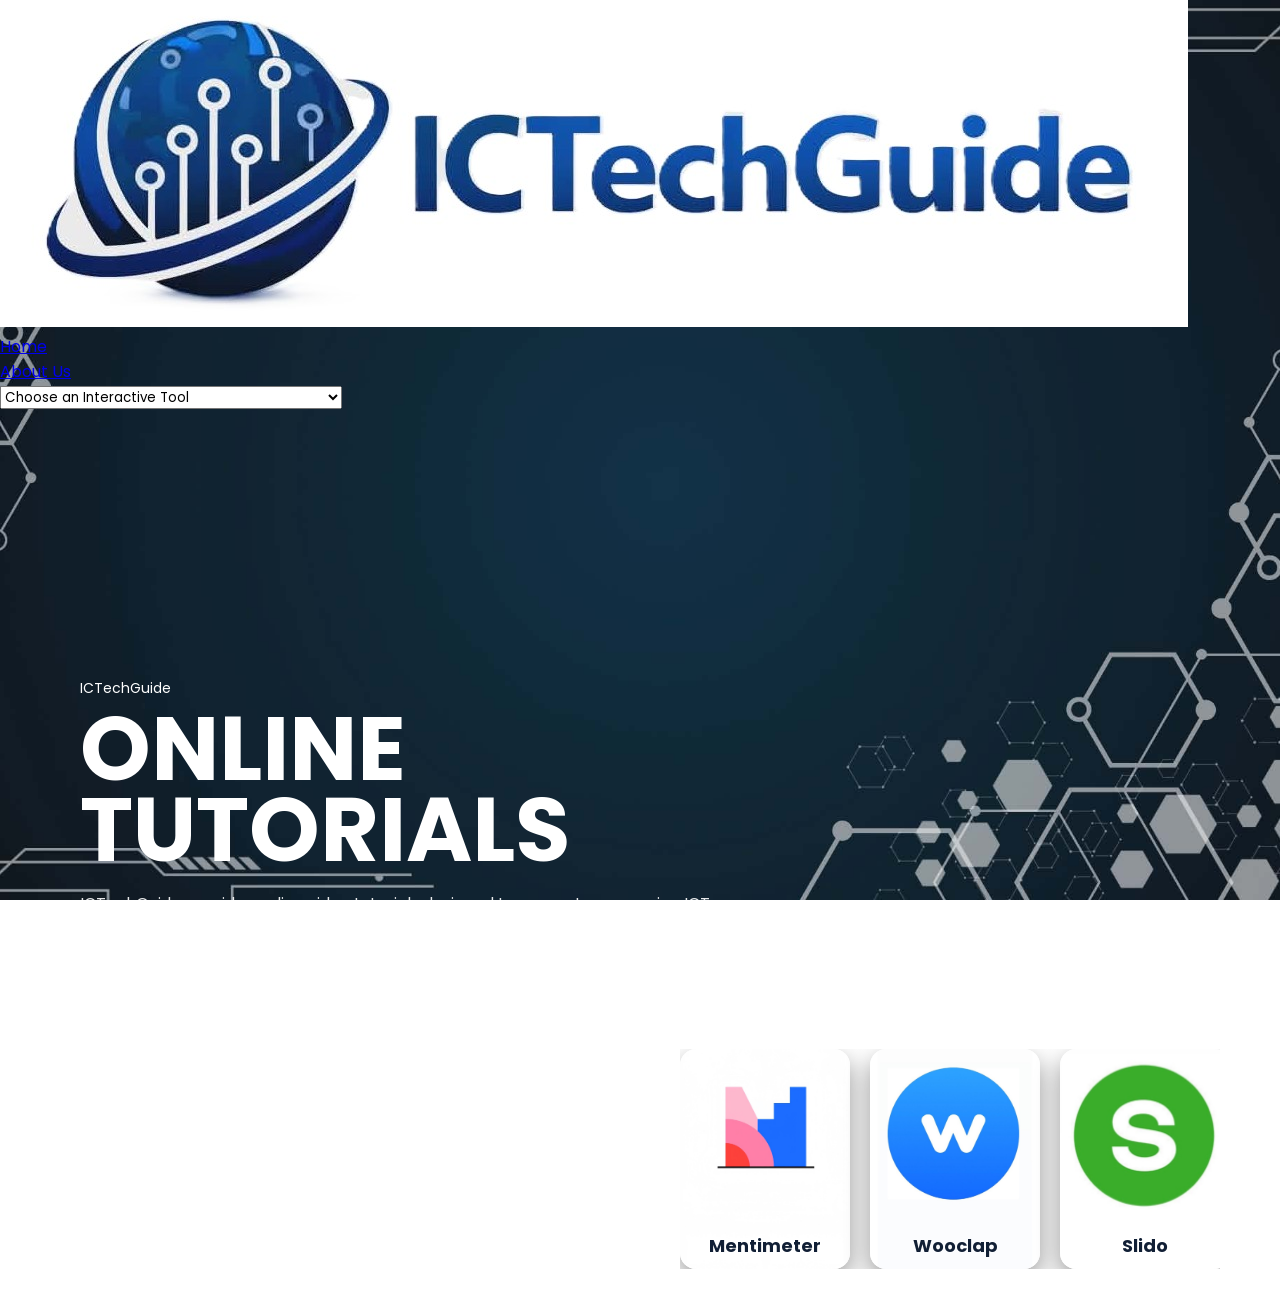
==== commit 3a342c05: "Update index.html" ====
--- a/index.html
+++ b/index.html
@@ -4,9 +4,8 @@
 <meta charset="UTF-8">
 <meta name="viewport" content="width=device-width, initial-scale=1.0">
 <title>ICTechGuide</title>
-
 <link href="https://fonts.googleapis.com/css2?family=Poppins:wght@300;400;500;600;700&display=swap" rel="stylesheet">
-
+<link rel="stylesheet" href="header.css">
 <style>
 
 *{
@@ -20,152 +19,6 @@
   background: url('candidate3.jpg') no-repeat center center fixed;
   background-size: cover;
 }
-
-.header{
-width:100%;
-background:white;
-position:fixed;
-top:0;
-left:0;
-z-index:1000;
-box-shadow:0 2px 10px rgba(0,0,0,0.1);
-}
-
-.nav{
-display:flex;
-align-items:center;
-max-width:1200px;
-margin:auto;
-padding:15px 40px;
-gap:40px;
-}
-
-.nav-links{
-display:flex;
-gap:40px;
-list-style:none;
-}
-
-.nav-links a{
-text-decoration:none;
-color:#333;
-font-weight:500;
-}
-
-.nav-actions{
-display:flex;
-gap:10px;
-}
-
-.nav-actions{
-margin-left:auto;
-display:flex;
-align-items:center;
-}
-
-.nav-actions .search-bar{
-position:relative;
-top:auto;
-left:auto;
-transform:none;
-width:260px;
-padding:6px 14px;
-border-radius:30px;
-box-shadow:none;
-border:1px solid #ddd;
-}
-
-.nav-actions select{
-font-size:14px;
-padding:6px 10px;
-}
-
-.nav-actions .search-bar{
-position:relative;
-background:white;
-width:260px;
-padding:4px 14px;
-border-radius:30px;
-border:1px solid #ddd;
-display:flex;
-align-items:center;
-box-shadow:none;
-}
-
-/* SEARCH BAR */
-
-.search-bar{
-position:absolute;
-top:100px;
-left:50%;
-transform:translateX(-50%);
-background:white;
-padding:12px 20px;
-border-radius:40px;
-width:460px;
-display:flex;
-align-items:center;
-box-shadow:0 12px 30px rgba(0,0,0,0.15);
-border:1px solid rgba(0,0,0,0.05);
-}
-
-/* SELECT DROPDOWN */
-
-.search-bar select{
-border:none;
-outline:none;
-width:100%;
-font-size:15px;
-background:white;
-cursor:pointer;
-padding:10px 14px;
-border-radius:40px;
-color:#333;
-font-weight:500;
-appearance:none;
-background-repeat:no-repeat;
-background-position:right 10px center;
-background-size:18px;
-}
-
-/* subtle hover */
-
-.search-bar select:hover{
-background-color:#f7f7f7;
-}
-
-/* focus effect */
-
-.search-bar select:focus{
-background-color:#f9f9f9;
-}
-
-
-.logo{
-display:flex;
-align-items:center;
-font-weight:600;
-font-size:20px;
-gap:10px;
-}
-
-.btn-outline{
-padding:8px 18px;
-border:1px solid #ccc;
-border-radius:8px;
-background:white;
-cursor:pointer;
-}
-
-.btn-dark{
-padding:8px 18px;
-border:none;
-border-radius:8px;
-background:#2f3e2f;
-color:white;
-cursor:pointer;
-}
-
 
 
 /* HERO SECTION */
@@ -252,10 +105,10 @@
 }
 
 /* hovered card becomes dominant */
-.card:hover{
-  transform: scale(1.25);
-  box-shadow: 0 30px 65px rgba(0,0,0,0.7);
-  z-index: 50;
+
+.card:hover {
+    transform: none;
+    box-shadow: 0 10px 25px rgba(0,0,0,0.4);
 }
 
 /* optional: pause slider so the grow is visible */
@@ -307,6 +160,24 @@
 position:relative;
 box-shadow:0 10px 25px rgba(0,0,0,0.4);
 }
+
+
+/* Floating hover copy - smooth animation */
+.card-hover-copy {
+    position: fixed !important;
+    z-index: 99999 !important;
+    pointer-events: none !important;
+    margin: 0 !important;
+
+    transform: scale(1) !important;
+    transform-origin: center center !important;
+
+    transition:
+        transform 0.7s cubic-bezier(0.22, 1, 0.36, 1),
+        box-shadow 0.7s ease !important;
+}
+
+
 
 @keyframes slideCards{
 0%{
@@ -613,33 +484,9 @@
   }
 }
 @media (max-width: 600px) {
-
-  .nav {
-    flex-direction: column;
-    align-items: center;
-  }
-
-  .nav-actions {
-    width: 100%;
-    justify-content: center;
-    margin-top: 10px;
-  }
-
-  .nav-actions .search-bar {
-    width: 90%;
-    max-width: 320px;
-  }
-
-}
-@media (max-width: 600px) {
   .hero {
     margin-top: 100px; /* pushes content below header */
   }
-}
-.logomo {
-  width: 200px;        /* adjust size */
-  height: 80px;
-  object-fit: contain;
 }
 </style>
 </head>
@@ -803,8 +650,11 @@
 </div>
 
 </section>
+
 </body>
+
 <script src="https://cdn.jsdelivr.net/npm/@emailjs/browser@3/dist/email.min.js"></script>
+
 <script>
   document.getElementById("appDropdown").addEventListener("change", function() {
     const selectedPage = this.value;
@@ -812,6 +662,62 @@
       window.location.href = selectedPage;
     }
   });
+
+  document.querySelectorAll(".cards .card").forEach(card => {
+    let hoverCopy = null;
+
+    card.addEventListener("mouseenter", () => {
+      document.querySelectorAll(".card-hover-copy")
+        .forEach(copy => copy.remove());
+
+      const rect = card.getBoundingClientRect();
+
+      hoverCopy = card.cloneNode(true);
+      hoverCopy.classList.add("card-hover-copy");
+
+      hoverCopy.style.left = rect.left + "px";
+      hoverCopy.style.top = rect.top + "px";
+      hoverCopy.style.width = rect.width + "px";
+      hoverCopy.style.height = rect.height + "px";
+
+      
+document.body.appendChild(hoverCopy);
+
+// Let the browser render the card at its original size first
+hoverCopy.style.setProperty("transform", "scale(1)", "important");
+hoverCopy.style.setProperty(
+  "box-shadow",
+  "0 10px 25px rgba(0,0,0,0.4)",
+  "important"
+);
+
+requestAnimationFrame(() => {
+  requestAnimationFrame(() => {
+    if (hoverCopy) {
+      hoverCopy.style.setProperty(
+        "transform",
+        "scale(1.25)",
+        "important"
+      );
+
+      hoverCopy.style.setProperty(
+        "box-shadow",
+        "0 30px 65px rgba(0,0,0,0.7)",
+        "important"
+      );
+    }
+  });
+});
+
+    });
+
+    card.addEventListener("mouseleave", () => {
+      if (hoverCopy) {
+        hoverCopy.remove();
+        hoverCopy = null;
+      }
+    });
+  });
 </script>
-
+</body>
 </html>
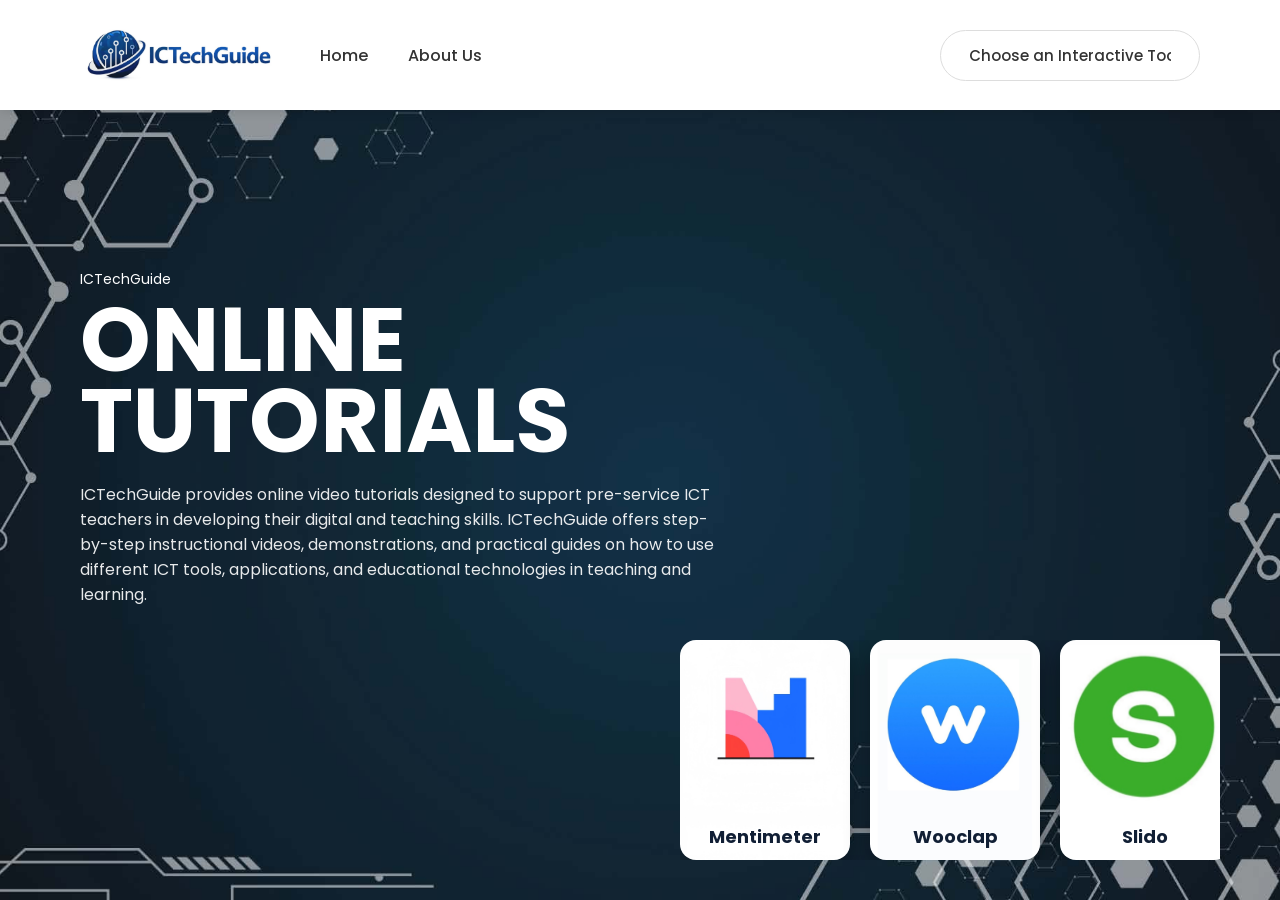
==== commit 8d487250: "Update index.html" ====
--- a/index.html
+++ b/index.html
@@ -488,6 +488,370 @@
     margin-top: 100px; /* pushes content below header */
   }
 }
+
+
+
+
+
+
+/* EDUCATIONAL TOOL DESCRIPTION POPUP */
+.tool-description-popup {
+  position: fixed;
+  z-index: 100000;
+  width: max-content;
+  max-width: min(310px, calc(100vw - 24px));
+  max-height: calc(100vh - 24px);
+  overflow-y: auto;
+
+  padding: 13px 15px;
+  background: #ffffff;
+  color: #263238;
+  border: 1px solid #dcdcdc;
+  border-radius: 5px;
+  box-shadow: 0 5px 18px rgba(0, 0, 0, 0.2);
+
+  font-family: 'Poppins', sans-serif;
+  font-size: 14px;
+  line-height: 1.7;
+  text-align: left;
+  overflow-wrap: anywhere;
+
+  opacity: 0;
+  visibility: hidden;
+  pointer-events: none;
+
+  transition: opacity 0.18s ease;
+}
+
+.tool-description-popup.visible {
+  opacity: 1;
+  visibility: visible;
+}
+
+
+
+
+
+
+
+
+/* =====================================
+   MOBILE EDUCATIONAL TOOLS SECTION
+===================================== */
+
+/* Hidden on desktop */
+.mobile-tools-section {
+  display: none;
+}
+
+@media (max-width: 768px) {
+
+  /* Hide desktop carousel and its hover effects */
+  .cards {
+    display: none !important;
+  }
+
+  .tool-description-popup {
+    display: none !important;
+  }
+
+  .card-hover-copy {
+    display: none !important;
+  }
+
+  /* Show the mobile tools section */
+  .mobile-tools-section {
+    display: block;
+    position: relative;
+    width: 100%;
+    padding: 65px 18px;
+    background: #f7f8f5;
+    color: #263326;
+  }
+
+  .mobile-tools-container {
+    width: 100%;
+    max-width: 650px;
+    margin: 0 auto;
+  }
+
+  .mobile-tools-heading {
+    text-align: center;
+    margin-bottom: 32px;
+  }
+
+  .mobile-tools-heading span {
+    display: inline-block;
+    margin-bottom: 10px;
+    font-size: 11px;
+    font-weight: 600;
+    letter-spacing: 2px;
+    color: #71846b;
+  }
+
+  .mobile-tools-heading h2 {
+    font-size: 32px;
+    line-height: 1.25;
+    margin-bottom: 12px;
+    color: #2f3e2f;
+  }
+
+  .mobile-tools-heading p {
+    max-width: 480px;
+    margin: 0 auto;
+    font-size: 14px;
+    line-height: 1.8;
+    color: #626b60;
+  }
+
+  .mobile-tools-grid {
+    display: grid;
+    grid-template-columns: 1fr;
+    gap: 18px;
+  }
+
+  .mobile-tool-card {
+    display: flex;
+    align-items: flex-start;
+    gap: 16px;
+    padding: 20px 16px;
+    background: #ffffff;
+    border: 1px solid #e7eae3;
+    border-radius: 16px;
+    box-shadow: 0 5px 18px rgba(0, 0, 0, 0.045);
+  }
+
+  .mobile-tool-card img {
+    width: 76px;
+    height: 76px;
+    flex: 0 0 76px;
+    object-fit: contain;
+    border-radius: 12px;
+    background: #f5f5f2;
+  }
+
+  .mobile-tool-info {
+    min-width: 0;
+    flex: 1;
+  }
+
+  .mobile-tool-info h3 {
+    margin: 2px 0 8px;
+    font-size: 18px;
+    color: #2f3e2f;
+  }
+
+  .mobile-tool-info p {
+    margin: 0 0 12px;
+    font-size: 12px;
+    line-height: 1.8;
+    color: #626762;
+    overflow-wrap: anywhere;
+  }
+
+  .mobile-tool-info a {
+    display: inline-block;
+    color: #506b4c;
+    font-size: 12px;
+    font-weight: 600;
+    text-decoration: none;
+  }
+
+  .mobile-tool-info a:hover {
+    color: #2f3e2f;
+    text-decoration: underline;
+  }
+
+}
+
+/* Small phones */
+@media (max-width: 380px) {
+
+  .mobile-tools-section {
+    padding: 50px 12px;
+  }
+
+  .mobile-tool-card {
+    gap: 11px;
+    padding: 15px 12px;
+  }
+
+  .mobile-tool-card img {
+    width: 58px;
+    height: 58px;
+    flex-basis: 58px;
+  }
+
+  .mobile-tool-info h3 {
+    font-size: 16px;
+  }
+
+  .mobile-tool-info p {
+    font-size: 11px;
+  }
+
+}
+
+/* Tablet: show two columns */
+@media (min-width: 600px) and (max-width: 768px) {
+
+  .mobile-tools-grid {
+    grid-template-columns: repeat(2, minmax(0, 1fr));
+  }
+
+  .mobile-tool-card {
+    flex-direction: column;
+  }
+
+}
+
+
+/* ==========================================
+   MOBILE EDUCATIONAL TOOLS SECTION
+========================================== */
+
+/* Hidden on desktop */
+.mobile-tools {
+  display: none;
+}
+
+/* Pause carousel only while hovering */
+.cards.is-hovering .cards-track {
+  animation-play-state: paused;
+}
+
+/* Floating card must never intercept pointer events */
+.card-hover-copy {
+  position: fixed !important;
+  z-index: 99999 !important;
+  pointer-events: none !important;
+  margin: 0 !important;
+  transform-origin: center center !important;
+
+  transition:
+    transform 0.7s cubic-bezier(0.22, 1, 0.36, 1),
+    box-shadow 0.7s ease !important;
+}
+
+/* ==========================================
+   PHONES AND TOUCH DEVICES
+========================================== */
+
+@media (max-width: 768px),
+       (hover: none) and (pointer: coarse) {
+
+  /* Disable hover-related floating effects */
+  .card-hover-copy,
+  .tool-description-popup {
+    display: none !important;
+  }
+
+  .cards.is-hovering .cards-track {
+    animation-play-state: running;
+  }
+
+  /* Make the mobile section visible */
+  .mobile-tools {
+    display: block;
+    padding: 60px 20px;
+    background: #f7f8f5;
+  }
+
+  .mobile-tools-container {
+    max-width: 700px;
+    margin: 0 auto;
+  }
+
+  .mobile-tools-container h2 {
+    color: #2f3e2f;
+    font-size: 30px;
+    line-height: 1.3;
+    text-align: center;
+    margin-bottom: 15px;
+  }
+
+  .mobile-tools-subtitle {
+    color: #555;
+    font-size: 14px;
+    line-height: 1.7;
+    text-align: center;
+    margin: 0 auto 30px;
+    max-width: 500px;
+  }
+
+  .mobile-tools-grid {
+    display: grid;
+    grid-template-columns: 1fr;
+    gap: 22px;
+  }
+
+  .mobile-tool-card {
+    background: white;
+    border-radius: 16px;
+    overflow: hidden;
+    box-shadow: 0 6px 20px rgba(0, 0, 0, 0.08);
+  }
+
+  .mobile-tool-card img {
+    display: block;
+    width: 100%;
+    height: 190px;
+    object-fit: cover;
+  }
+
+  .mobile-tool-info {
+    padding: 22px;
+  }
+
+  .mobile-tool-info h3 {
+    color: #2f3e2f;
+    font-size: 21px;
+    margin-bottom: 10px;
+  }
+
+  .mobile-tool-info p {
+    color: #555;
+    font-size: 14px;
+    line-height: 1.8;
+    margin-bottom: 18px;
+  }
+
+  .mobile-tool-info a {
+    display: inline-block;
+    background: #2f3e2f;
+    color: white;
+    text-decoration: none;
+    padding: 10px 17px;
+    border-radius: 8px;
+    font-size: 13px;
+    transition: background 0.25s ease;
+  }
+
+  .mobile-tool-info a:hover {
+    background: #4f6b4f;
+  }
+}
+
+/* Smaller phones */
+@media (max-width: 400px) {
+
+  .mobile-tools {
+    padding: 45px 15px;
+  }
+
+  .mobile-tools-container h2 {
+    font-size: 25px;
+  }
+
+  .mobile-tool-card img {
+    height: 160px;
+  }
+
+  .mobile-tool-info {
+    padding: 18px;
+  }
+}
+
 </style>
 </head>
 
@@ -651,73 +1015,533 @@
 
 </section>
 
+<!-- MOBILE EDUCATIONAL TOOLS SECTION -->
+<section class="mobile-tools-section" id="mobile-tools">
+
+  <div class="mobile-tools-container">
+
+    <div class="mobile-tools-heading">
+      <span>EXPLORE OUR TOOLS</span>
+      <h2>Educational Tools</h2>
+      <p>
+        Discover interactive platforms that help make teaching
+        and learning more engaging, creative, and collaborative.
+      </p>
+    </div>
+
+    <div class="mobile-tools-grid">
+
+      <!-- MENTIMETER -->
+      <article class="mobile-tool-card">
+        <img src="mentimeter.jpg" alt="Mentimeter logo">
+
+        <div class="mobile-tool-info">
+          <h3>Mentimeter</h3>
+          <p>
+            Engage students with real-time polls, quizzes, and
+            word clouds. Students can submit questions and respond
+            using a code, link, or QR code, while teachers view
+            instant results through charts and graphs.
+          </p>
+          <a href="mentimeter.html">Explore Mentimeter →</a>
+        </div>
+      </article>
+
+      <!-- WOOCLAP -->
+      <article class="mobile-tool-card">
+        <img src="wooclap.jpg" alt="Wooclap logo">
+
+        <div class="mobile-tool-info">
+          <h3>Wooclap</h3>
+          <p>
+            Make lessons interactive with matching activities,
+            fill-in-the-blanks, image labeling, brainstorming,
+            and collaborative message walls. It also supports
+            leaderboards, attendance tracking, and LMS integration.
+          </p>
+          <a href="wooclap.html">Explore Wooclap →</a>
+        </div>
+      </article>
+
+      <!-- SLIDO -->
+      <article class="mobile-tool-card">
+        <img src="slido.jpg" alt="Slido logo">
+
+        <div class="mobile-tool-info">
+          <h3>Slido</h3>
+          <p>
+            Encourage participation through live Q&A sessions,
+            polls, surveys, and quizzes. Students can upvote
+            questions and join discussions, with integrations
+            for PowerPoint, Zoom, Google Slides, and Teams.
+          </p>
+          <a href="slido.html">Explore Slido →</a>
+        </div>
+      </article>
+
+      <!-- GENIALLY -->
+      <article class="mobile-tool-card">
+        <img src="genially.jpg" alt="Genially logo">
+
+        <div class="mobile-tool-info">
+          <h3>Genially</h3>
+          <p>
+            Create interactive presentations, infographics,
+            and educational games using animations, clickable
+            elements, quizzes, escape rooms, and storytelling.
+            Use templates to build and share engaging lessons.
+          </p>
+          <a href="genially.html">Explore Genially →</a>
+        </div>
+      </article>
+
+      <!-- BLOOKET -->
+      <article class="mobile-tool-card">
+        <img src="blooket.jpg" alt="Blooket logo">
+
+        <div class="mobile-tool-info">
+          <h3>Blooket</h3>
+          <p>
+            Turn classroom reviews into exciting game-based
+            learning. Choose from different game modes, use
+            existing question sets or create your own, and
+            motivate students through points and competition.
+            Use live classroom games or assign homework.
+          </p>
+          <a href="blooket.html">Explore Blooket →</a>
+        </div>
+      </article>
+
+    </div>
+
+  </div>
+
+</section>
+
 </body>
 
 <script src="https://cdn.jsdelivr.net/npm/@emailjs/browser@3/dist/email.min.js"></script>
 
+
+
+
 <script>
-  document.getElementById("appDropdown").addEventListener("change", function() {
-    const selectedPage = this.value;
-    if (selectedPage) {
-      window.location.href = selectedPage;
+document.addEventListener("DOMContentLoaded", function () {
+
+  // ==========================================
+  // 1. DROPDOWN NAVIGATION
+  // ==========================================
+
+  const appDropdown = document.getElementById("appDropdown");
+
+  if (appDropdown) {
+    appDropdown.addEventListener("change", function () {
+      if (this.value) {
+        window.location.href = this.value;
+      }
+    });
+  }
+
+
+  // ==========================================
+  // 2. EDUCATIONAL TOOL DESCRIPTIONS
+  // ==========================================
+
+  const descriptions = {
+    "Mentimeter":
+      "Create real-time polls, quizzes, and word clouds with instant results. Students can submit questions, react with emojis, and participate using a code, link, or QR code. Teachers can visualize responses through graphs, charts, and insights.",
+
+    "Wooclap":
+      "Make lessons interactive with matching activities, fill-in-the-blanks, image labeling, brainstorming, and collaborative message walls. Wooclap also offers competition leaderboards, an 'I am confused' button, attendance tracking, and LMS integration.",
+
+    "Slido":
+      "Engage students through live Q&A sessions, polls, surveys, and quizzes. Participants can upvote questions and join discussions. Slido also integrates with PowerPoint, Zoom, Google Slides, and Microsoft Teams.",
+
+    "Genially":
+      "Create interactive presentations, infographics, and educational games using animations, clickable elements, escape rooms, quizzes, and storytelling. Explore ready-made templates and share or embed interactive content online.",
+
+    "Blooket":
+      "Turn classroom reviews into game-based learning experiences with battle, racing, and strategy modes. Use pre-made question sets or create your own, motivate students with points and competition, and assign homework or host live classroom games."
+  };
+
+
+ 
+  // ==========================================
+  // 3. USE THE EXISTING MOBILE TOOLS SECTION
+  // ==========================================
+
+  // Your HTML already contains #mobile-tools.
+  // Do not create another section with JavaScript.
+  const mobileSection = document.getElementById("mobile-tools");
+
+  // Keep the existing HTML descriptions unchanged.
+  // The mobile section will be displayed by your CSS.
+
+
+
+  // ==========================================
+  // 4. CREATE THE DESKTOP DESCRIPTION POPUP
+  // ==========================================
+
+  const popup = document.createElement("div");
+
+  popup.className = "tool-description-popup";
+  popup.setAttribute("role", "tooltip");
+
+  document.body.appendChild(popup);
+
+
+  // ==========================================
+  // 5. TRACK THE ACTIVE CARD AND CLONE
+  // ==========================================
+
+  let activeCard = null;
+  let activeClone = null;
+  let activePointerId = 0;
+
+  const finePointer = window.matchMedia(
+    "(hover: hover) and (pointer: fine)"
+  );
+
+  let hoverEnabled = finePointer.matches;
+
+
+  // ==========================================
+  // 6. CLEAN UP HOVER EFFECTS
+  // ==========================================
+
+  function hidePopup() {
+
+    popup.classList.remove("visible");
+
+    // Remove the active clone.
+    if (activeClone) {
+      activeClone.remove();
+    }
+
+    // Remove any leftover clones.
+    document.querySelectorAll(".card-hover-copy")
+      .forEach(function (copy) {
+        copy.remove();
+      });
+
+    activeClone = null;
+    activeCard = null;
+    activePointerId++;
+  }
+
+
+  // ==========================================
+  // 7. POSITION THE DESCRIPTION POPUP
+  // ==========================================
+
+  function positionPopup(card) {
+
+    if (
+      !hoverEnabled ||
+      !card ||
+      !card.isConnected ||
+      activeCard !== card
+    ) {
+      return;
+    }
+
+    const rect = card.getBoundingClientRect();
+    const gap = 12;
+    const margin = 12;
+
+    const vw = window.innerWidth;
+    const vh = window.innerHeight;
+
+    // Measure the popup before positioning it.
+    popup.style.left = "0px";
+    popup.style.top = "0px";
+    popup.classList.add("visible");
+
+    const tip = popup.getBoundingClientRect();
+
+    const space = {
+      right: vw - rect.right - gap - margin,
+      left: rect.left - gap - margin,
+      bottom: vh - rect.bottom - gap - margin,
+      top: rect.top - gap - margin
+    };
+
+    const order = ["right", "left", "bottom", "top"];
+
+    const fits = order.filter(function (side) {
+
+      const needed =
+        side === "right" || side === "left"
+          ? tip.width
+          : tip.height;
+
+      return space[side] >= needed;
+    });
+
+    const side = fits.length
+      ? fits[0]
+      : order.reduce(function (best, current) {
+          return space[current] > space[best]
+            ? current
+            : best;
+        });
+
+    let x;
+    let y;
+
+    if (side === "right") {
+      x = rect.right + gap;
+      y = rect.top + (rect.height - tip.height) / 2;
+
+    } else if (side === "left") {
+      x = rect.left - tip.width - gap;
+      y = rect.top + (rect.height - tip.height) / 2;
+
+    } else if (side === "bottom") {
+      x = rect.left + (rect.width - tip.width) / 2;
+      y = rect.bottom + gap;
+
+    } else {
+      x = rect.left + (rect.width - tip.width) / 2;
+      y = rect.top - tip.height - gap;
+    }
+
+    x = Math.max(
+      margin,
+      Math.min(x, vw - tip.width - margin)
+    );
+
+    y = Math.max(
+      margin,
+      Math.min(y, vh - tip.height - margin)
+    );
+
+    popup.style.left = x + "px";
+    popup.style.top = y + "px";
+  }
+
+
+  // ==========================================
+  // 8. START THE DESKTOP HOVER ANIMATION
+  // ==========================================
+
+  function showCard(card) {
+
+    if (!hoverEnabled) return;
+
+    const title = card.querySelector(".card-info h4");
+
+    if (!title) return;
+
+    const name = title.textContent.trim();
+
+    if (!descriptions[name]) return;
+
+    // Clear the previous hover before creating another.
+    hidePopup();
+
+    const thisPointerId = activePointerId;
+
+    activeCard = card;
+
+    const rect = card.getBoundingClientRect();
+
+    const hoverCopy = card.cloneNode(true);
+
+    hoverCopy.classList.add("card-hover-copy");
+
+    hoverCopy.style.left = rect.left + "px";
+    hoverCopy.style.top = rect.top + "px";
+    hoverCopy.style.width = rect.width + "px";
+    hoverCopy.style.height = rect.height + "px";
+
+    // Prevent the clone from intercepting mouse events.
+    hoverCopy.style.pointerEvents = "none";
+
+    hoverCopy.style.setProperty(
+      "transform",
+      "scale(1)",
+      "important"
+    );
+
+    hoverCopy.style.setProperty(
+      "box-shadow",
+      "0 10px 25px rgba(0,0,0,0.4)",
+      "important"
+    );
+
+    document.body.appendChild(hoverCopy);
+
+    activeClone = hoverCopy;
+
+    requestAnimationFrame(function () {
+
+      requestAnimationFrame(function () {
+
+        // Never animate a clone that is no longer active.
+        if (
+          !hoverEnabled ||
+          activeClone !== hoverCopy ||
+          activeCard !== card ||
+          activePointerId !== thisPointerId ||
+          !card.matches(":hover")
+        ) {
+          if (activeClone === hoverCopy) {
+            hidePopup();
+          }
+
+          return;
+        }
+
+        hoverCopy.style.setProperty(
+          "transform",
+          "scale(1.25)",
+          "important"
+        );
+
+        hoverCopy.style.setProperty(
+          "box-shadow",
+          "0 30px 65px rgba(0,0,0,0.7)",
+          "important"
+        );
+      });
+
+    });
+
+    popup.textContent = descriptions[name];
+
+    positionPopup(card);
+  }
+
+
+  // ==========================================
+  // 9. SET UP EACH CAROUSEL CARD
+  // ==========================================
+
+  document.querySelectorAll(".cards .card").forEach(
+    function (card) {
+
+      card.addEventListener("mouseenter", function () {
+
+        if (!hoverEnabled) return;
+
+        showCard(card);
+      });
+
+      card.addEventListener("mouseleave", function () {
+
+        if (activeCard === card) {
+          hidePopup();
+        }
+      });
+
+    }
+  );
+
+
+  // ==========================================
+  // 10. PAUSE CAROUSEL WHILE HOVERING
+  // ==========================================
+
+  const cardsContainer = document.querySelector(".cards");
+
+  if (cardsContainer) {
+
+    cardsContainer.addEventListener("mouseenter", function () {
+      if (hoverEnabled) {
+        hidePopup();
+        cardsContainer.classList.add("is-hovering");
+      }
+    });
+
+    cardsContainer.addEventListener("mouseleave", function () {
+      cardsContainer.classList.remove("is-hovering");
+      hidePopup();
+    });
+  }
+
+
+  // ==========================================
+  // 11. ENABLE OR DISABLE HOVER BY DEVICE
+  // ==========================================
+
+  function updateHoverMode() {
+
+    hoverEnabled = finePointer.matches;
+
+    if (!hoverEnabled) {
+      hidePopup();
+
+      if (cardsContainer) {
+        cardsContainer.classList.remove("is-hovering");
+      }
+    }
+  }
+
+  if (finePointer.addEventListener) {
+    finePointer.addEventListener("change", updateHoverMode);
+  } else {
+    finePointer.addListener(updateHoverMode);
+  }
+
+
+  // ==========================================
+  // 12. CLEANUP WHEN THE WINDOW LOSES FOCUS
+  // ==========================================
+
+  window.addEventListener("blur", hidePopup);
+
+  document.addEventListener("visibilitychange", function () {
+    if (document.hidden) {
+      hidePopup();
     }
   });
 
-  document.querySelectorAll(".cards .card").forEach(card => {
-    let hoverCopy = null;
-
-    card.addEventListener("mouseenter", () => {
-      document.querySelectorAll(".card-hover-copy")
-        .forEach(copy => copy.remove());
-
-      const rect = card.getBoundingClientRect();
-
-      hoverCopy = card.cloneNode(true);
-      hoverCopy.classList.add("card-hover-copy");
-
-      hoverCopy.style.left = rect.left + "px";
-      hoverCopy.style.top = rect.top + "px";
-      hoverCopy.style.width = rect.width + "px";
-      hoverCopy.style.height = rect.height + "px";
-
-      
-document.body.appendChild(hoverCopy);
-
-// Let the browser render the card at its original size first
-hoverCopy.style.setProperty("transform", "scale(1)", "important");
-hoverCopy.style.setProperty(
-  "box-shadow",
-  "0 10px 25px rgba(0,0,0,0.4)",
-  "important"
-);
-
-requestAnimationFrame(() => {
-  requestAnimationFrame(() => {
-    if (hoverCopy) {
-      hoverCopy.style.setProperty(
-        "transform",
-        "scale(1.25)",
-        "important"
-      );
-
-      hoverCopy.style.setProperty(
-        "box-shadow",
-        "0 30px 65px rgba(0,0,0,0.7)",
-        "important"
-      );
+
+  // ==========================================
+  // 13. HANDLE RESIZING AND SCROLLING
+  // ==========================================
+
+  window.addEventListener("resize", function () {
+
+    if (activeCard && activeCard.isConnected && hoverEnabled) {
+      positionPopup(activeCard);
+    } else {
+      hidePopup();
     }
   });
+
+  window.addEventListener("scroll", function () {
+
+    if (activeCard && activeCard.isConnected && hoverEnabled) {
+      positionPopup(activeCard);
+    } else if (activeCard) {
+      hidePopup();
+    }
+
+  }, true);
+
+
+  // ==========================================
+  // 14. SAFETY CHECK FOR STUCK HOVER STATES
+  // ==========================================
+
+  document.addEventListener("mousemove", function () {
+
+    if (
+      activeCard &&
+      (!activeCard.isConnected || !activeCard.matches(":hover"))
+    ) {
+      hidePopup();
+    }
+
+  });
+
 });
-
-    });
-
-    card.addEventListener("mouseleave", () => {
-      if (hoverCopy) {
-        hoverCopy.remove();
-        hoverCopy = null;
-      }
-    });
-  });
 </script>
+
+
+
 </body>
 </html>
--- a/header.css
+++ b/header.css
@@ -0,0 +1,223 @@
+
+/* =========================
+   HEADER
+========================= */
+
+.header {
+    width: 100%;
+    background: white;
+    position: fixed;
+    top: 0;
+    left: 0;
+    z-index: 1000;
+    box-shadow: 0 2px 10px rgba(0, 0, 0, 0.1);
+}
+
+.logomo {
+  width: 200px;        /* adjust size */
+  height: 80px;
+  object-fit: contain;
+}
+
+.nav {
+    display: flex;
+    align-items: center;
+    max-width: 1200px;
+    margin: auto;
+    padding: 15px 40px;
+    gap: 40px;
+}
+
+/* NAVIGATION LINKS */
+
+.nav-links {
+    display: flex;
+    gap: 40px;
+    list-style: none;
+}
+
+.nav-links a {
+    text-decoration: none;
+    color: #333;
+    font-weight: 500;
+}
+
+/* NAVIGATION ACTIONS */
+
+.nav-actions {
+    margin-left: auto;
+    display: flex;
+    align-items: center;
+    gap: 10px;
+}
+
+/* SEARCH BAR IN HEADER */
+
+.nav-actions .search-bar {
+    position: relative;
+    top: auto;
+    left: auto;
+    transform: none;
+    width: 260px;
+    padding: 4px 14px;
+    border-radius: 30px;
+    background: white;
+    border: 1px solid #ddd;
+    display: flex;
+    align-items: center;
+    box-shadow: none;
+}
+
+/* SEARCH DROPDOWN */
+
+.nav-actions select {
+    font-size: 14px;
+    padding: 6px 10px;
+}
+
+.search-bar select {
+    border: none;
+    outline: none;
+    width: 100%;
+    font-size: 15px;
+    background: white;
+    cursor: pointer;
+    padding: 10px 14px;
+    border-radius: 40px;
+    color: #333;
+    font-weight: 500;
+    appearance: none;
+    background-repeat: no-repeat;
+    background-position: right 10px center;
+    background-size: 18px;
+}
+
+.search-bar select:hover {
+    background-color: #f7f7f7;
+}
+
+.search-bar select:focus {
+    background-color: #f9f9f9;
+}
+
+/* LOGO */
+
+.logo {
+    display: flex;
+    align-items: center;
+    font-weight: 600;
+    font-size: 20px;
+    gap: 10px;
+}
+
+.logomo {
+    width: 200px;
+    height: 80px;
+    object-fit: contain;
+}
+
+/* HEADER BUTTONS */
+
+.btn-outline {
+    padding: 8px 18px;
+    border: 1px solid #ccc;
+    border-radius: 8px;
+    background: white;
+    cursor: pointer;
+}
+
+.btn-dark {
+    padding: 8px 18px;
+    border: none;
+    border-radius: 8px;
+    background: #2f3e2f;
+    color: white;
+    cursor: pointer;
+}
+
+/* LOGO TEXT */
+
+.logo-text {
+    font-style: italic;
+    font-weight: 600;
+    font-size: 22px;
+    letter-spacing: 1.5px;
+    color: #2f3e2f;
+    transition: 0.3s;
+}
+
+.logo-text:hover {
+    color: #4f6b4f;
+}
+
+/* RESPONSIVE HEADER */
+
+
+/* RESPONSIVE HEADER */
+@media (max-width: 600px) {
+
+    .header {
+        position: fixed;
+        top: 0;
+        left: 0;
+        width: 100%;
+        padding: 5px 0 10px;
+    }
+
+    .nav {
+        flex-direction: column;
+        align-items: center;
+        justify-content: center;
+        gap: 8px;
+        padding: 5px 16px 10px;
+        width: 100%;
+        box-sizing: border-box;
+    }
+
+    /* Smaller logo for mobile */
+    .logo {
+        justify-content: center;
+        margin: 0;
+        padding: 0;
+    }
+
+    .logomo {
+        width: 170px;
+        height: 65px;
+        object-fit: contain;
+    }
+
+    /* Bring the navigation links closer together */
+    .nav-links {
+        justify-content: center;
+        gap: 28px;
+        margin: 0;
+        padding: 0;
+    }
+
+    .nav-links a {
+        font-size: 16px;
+    }
+
+    /* Keep the dropdown centered and compact */
+    .nav-actions {
+        width: 100%;
+        justify-content: center;
+        margin: 4px 0 0;
+    }
+
+    .nav-actions .search-bar {
+        width: 100%;
+        max-width: 320px;
+        box-sizing: border-box;
+        padding: 3px 10px;
+    }
+
+    .nav-actions select {
+        width: 100%;
+        font-size: 13px;
+        padding: 8px 6px;
+    }
+
+}
+
